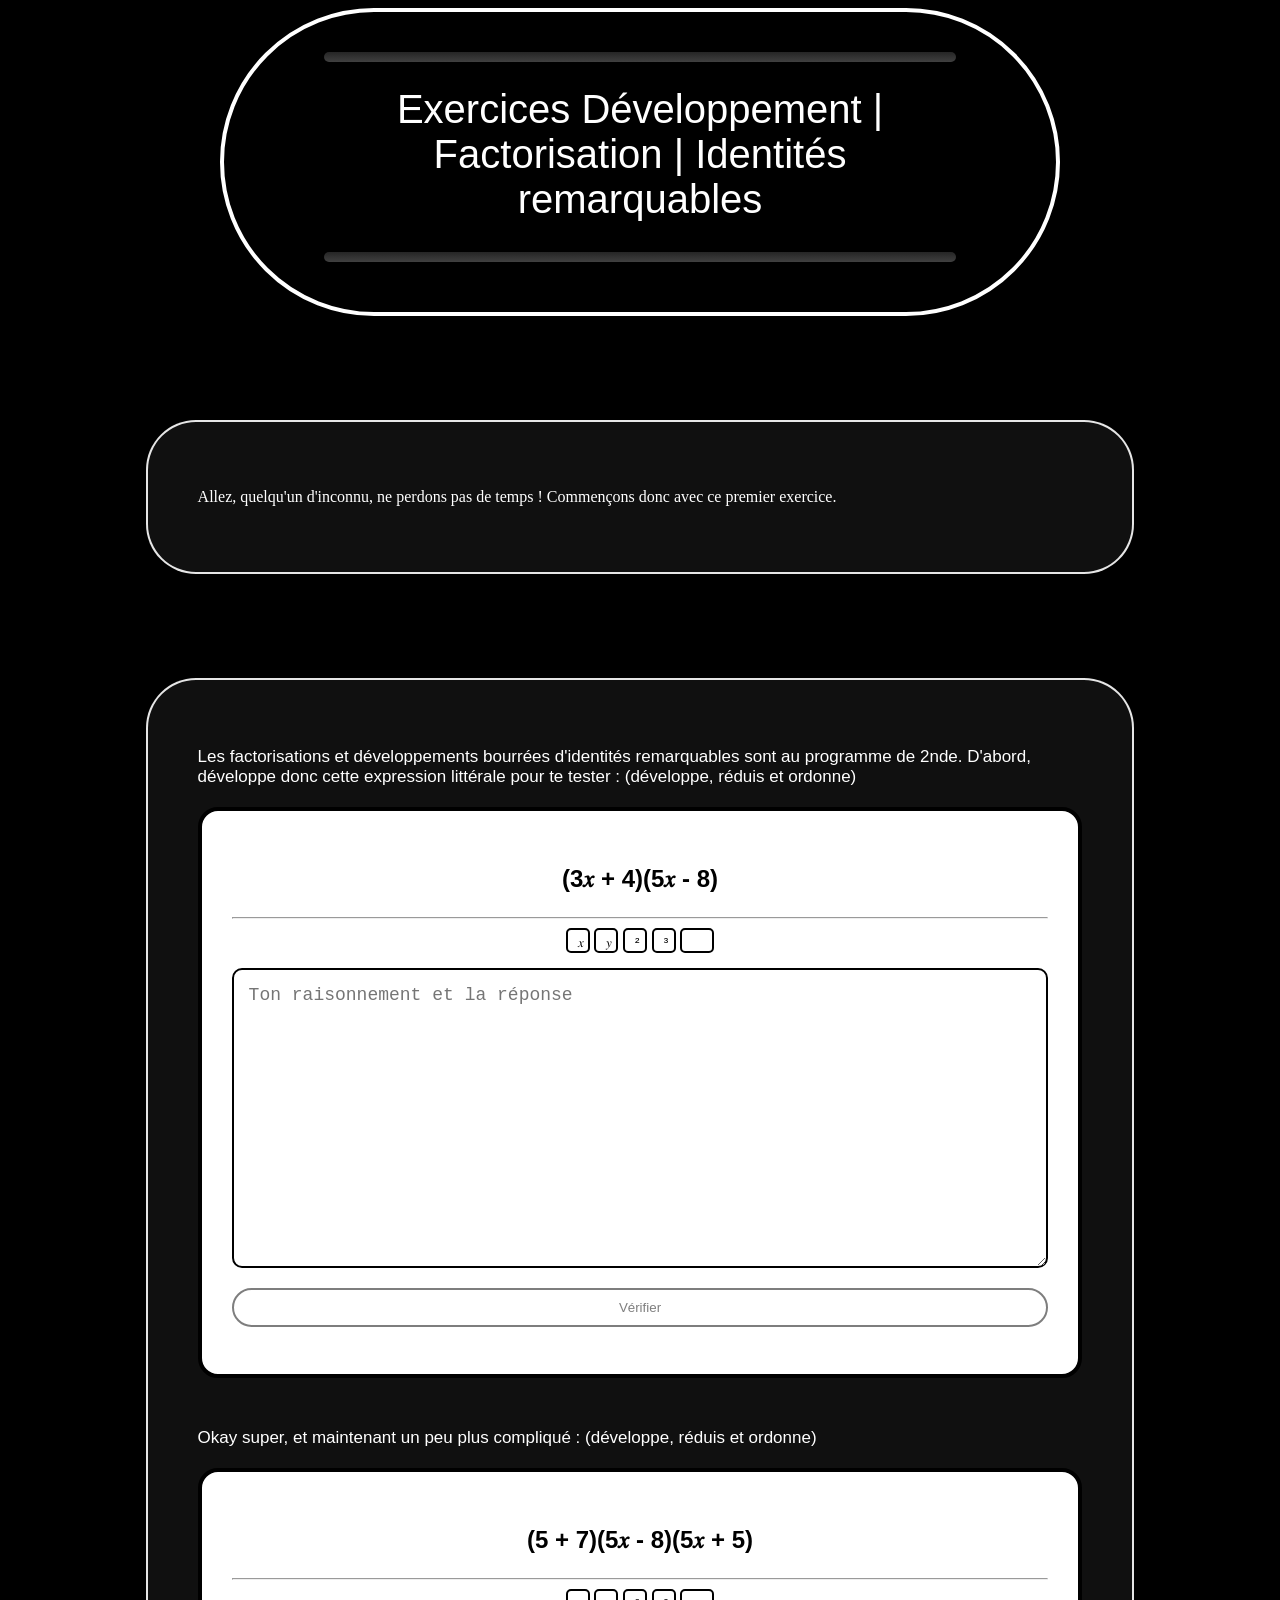
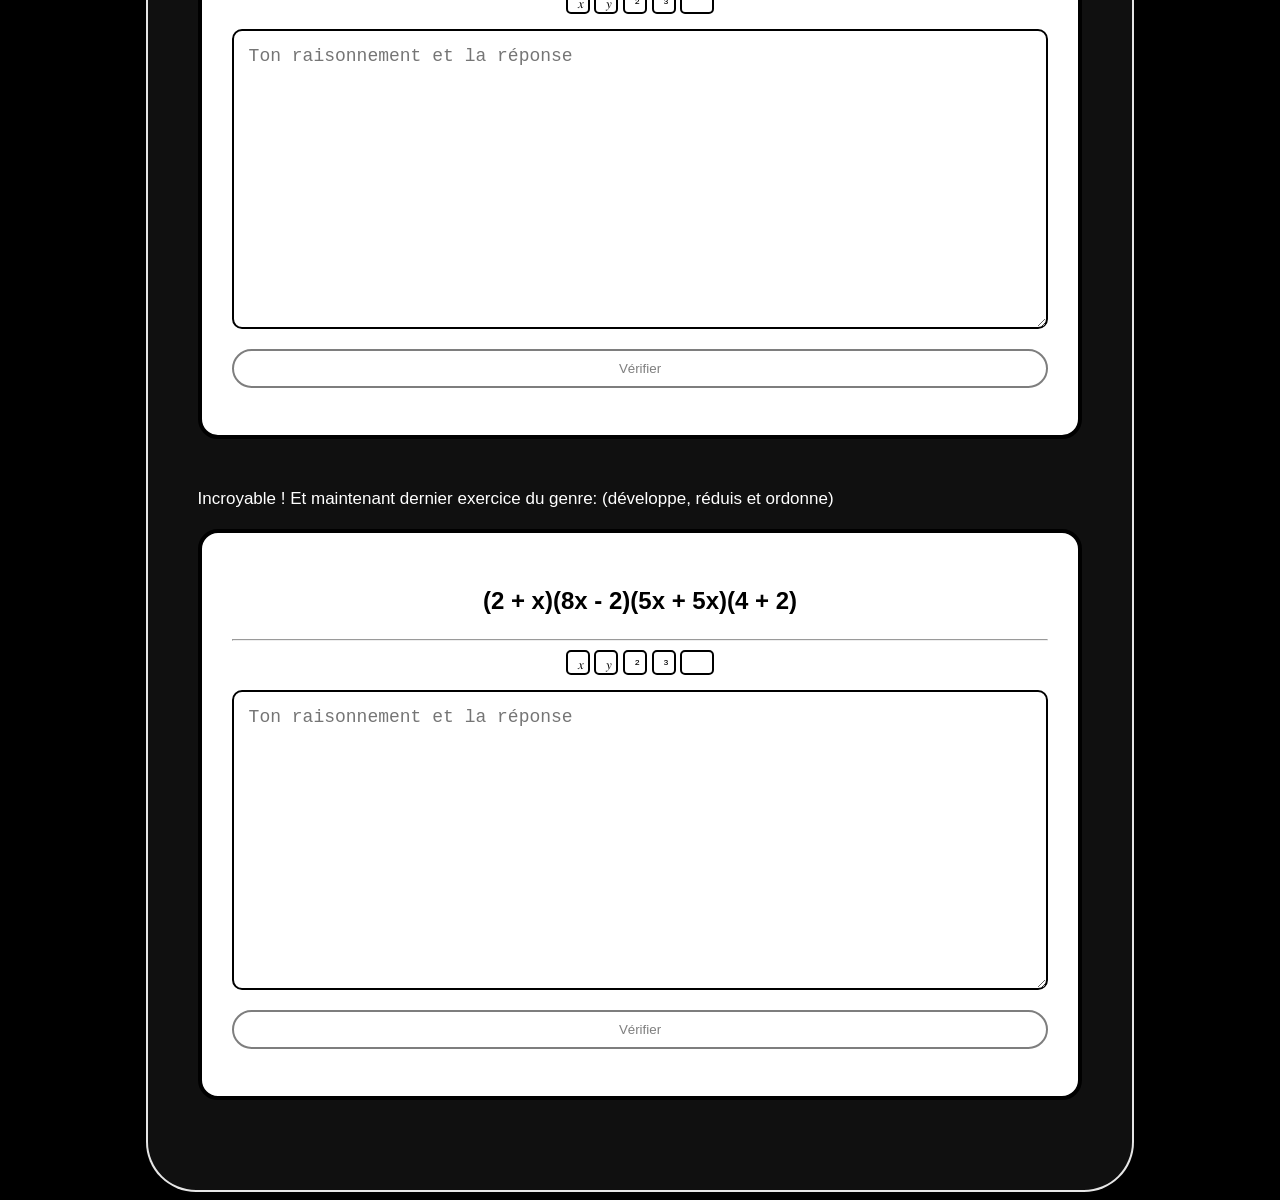
==== templates/exercice.html @ 2259994f "Initial Commit, floating placeholder" ====
<!DOCTYPE html>
<html lang="en">
<head>
    <meta charset="UTF-8">
    <meta name="viewport" content="width=device-width, initial-scale=1.0">
    <title>Exercices Développement | Factorisation | Identités remarquables</title>
    <link rel="stylesheet" href="../static/style_exercice.css">
</head>
<body>
    <div class="welcome">
        <div class="top-bar" id="top-bar_1"></div>
        <div class="title">Exercices Développement | Factorisation | Identités remarquables</div>
        <div class="top-bar" id="top-bar_2"></div>
    </div>
    <br><br><br>
    <div class="introduction-container">
        <p id="introduction-text"></p>
    </div>
    <br><br><br>
<div class="introduction-container">
    
        <div class="introduction-text">
            <p>Les factorisations et développements bourrées d'identités remarquables sont au programme de 2nde. D'abord, développe donc cette expression littérale pour te tester : (développe, réduis et ordonne)</p>
            
            <div class="exercice-box">
                <p class="dev-problem-text" style="font-size: 24px; font-weight: bold;">(3𝑥 + 4)(5𝑥 - 8)</p>
                <hr>
                
                <div class="unityBtns" data-target="response-1">
                    <button type="button" class="unityBtn">𝑥</button>
                    <button type="button" class="unityBtn">𝑦</button>
                    <button type="button" class="unityBtn">²</button>
                    <button type="button" class="unityBtn">³</button>
                    <input title="Entre le caractère exposant..." type="text" class="custom-input" maxlength="3">
                </div>
                
                <textarea id="response-1" placeholder="Ton raisonnement et la réponse"></textarea>
                <button class="checkBtn" data-target="1">Vérifier</button>
                
                <div id="fast-answer-container-1">
                    <p id="fast-answer-1"></p>
                    <div id="correction-container-1" class="correction-container hidden">
                        <p id="correction-dev-1"></p>
                    </div>
                </div>
            </div>
        </div>
        <div class="introduction-text" style="margin-top: 50px;">
            <p>Okay super, et maintenant un peu plus compliqué : (développe, réduis et ordonne)</p>
            
            <div class="exercice-box">
                <p class="dev-problem-text" style="font-size: 24px; font-weight: bold;">(5 + 7)(5𝑥 - 8)(5𝑥 + 5)</p>
                <hr>
                
                <div class="unityBtns" data-target="response-2">
                    <button type="button" class="unityBtn2">𝑥</button>
                    <button type="button" class="unityBtn2">𝑦</button>
                    <button type="button" class="unityBtn2" >²</button>
                    <button type="button" class="unityBtn2">³</button>
                    <input title="Entre le caractère exposant..." type="text" class="custom-input" maxlength="3">
                </div>
                
                <textarea id="response-2" placeholder="Ton raisonnement et la réponse"></textarea>
                <button class="checkBtn" data-target="2">Vérifier</button>
                
                <div id="fast-answer-container-2">
                    <p id="fast-answer-2"></p>
                    <div id="correction-container-2" class="correction-container hidden">
                        <p id="correction-dev-2"></p>
                    </div>
                </div>
            </div>
        </div>
        <div class="introduction-text" style="margin-top: 50px;">
            <p>Incroyable ! Et maintenant dernier exercice du genre: (développe, réduis et ordonne)</p>
            <div class="exercice-box">
                <p class="dev-problem-text" style="font-size: 24px; font-weight: bold;">(2 + x)(8x - 2)(5x + 5x)(4 + 2)</p>
                <hr>
                <div class="unityBtns" data-target="response-3">
                    <button type="button" class="unityBtn3">𝑥</button>
                    <button type="button" class="unityBtn3">𝑦</button>
                    <button type="button" class="unityBtn3" >²</button>
                    <button type="button" class="unityBtn3">³</button>
                    <input title="Entre le caractère exposant..." type="text" class="custom-input" maxlength="3">
                </div>
                
                <textarea id="response-3" placeholder="Ton raisonnement et la réponse"></textarea>
                <button class="checkBtn" data-target="3">Vérifier</button>
                
                <div id="fast-answer-container-3">
                    <p id="fast-answer-3"></p>
                    <div id="correction-container-3" class="correction-container hidden">
                        <p id="correction-dev-3"></p>
                    </div>
                </div>
            </div>
        </div>

    </div>
    <script src="../static/script_exercice.js"></script>
</body>
</html>
---- static/style_exercice.css ----
body {
    background-color: rgb(0, 0, 0);
    color: white; 
    

    scrollbar-width: thin;
    scrollbar-color: transparent;
}

::-webkit-scrollbar {
    width: 8px;
}

::-webkit-scrollbar-track {
    background: transparent;
}

::-webkit-scrollbar-thumb {
    background-color: #5a5a5a;
    border-radius: 4px;
}

::-webkit-scrollbar-thumb:hover {
    background: #dbdbdbac;
}

.welcome {
    text-align: center;
    padding-left: 100px;
    padding-right: 100px;
    padding-top: 70px;
    padding-bottom: 50px;

    width: 50%;
    margin-left: auto;
    margin-right: auto;
    background-color: rgba(0, 0, 0, 0.831);
    border-radius: 999px;
    color: white;
    border: 4px solid white;
}

.top-bar {
    background: linear-gradient(rgb(37, 37, 37), rgb(64, 64, 64));
    padding: 5px;
    border-radius: 50px;

}

#top-bar_1 {
    margin-top: -30px;
}

#top-bar_2 {
    margin-top: 30px;
}

.title {
    margin-top: 25px;
    font-size: 40px;
    font-family:Arial, Helvetica, sans-serif;
}

.introduction-container {
    margin-top: 50px;
    padding: 50px;
    background-color: #ffffff10;
    border-radius: 50px;
    width: 70%;
    margin-left: auto;
    margin-right: auto;
    border: 2px solid hsla(0, 0%, 100%, 0.893)

}

.introduction-text {
    margin-left: auto;
    font-size: 17px;
    color: white;
    font-family:Arial, Helvetica, sans-serif;
}


.exercice-box {
    background-color: rgb(255, 255, 255);
    padding: 30px;
    border: 4px solid rgb(0, 0, 0);
    border-radius: 20px;
    color: #000000; 
    margin-top: 20px;
    margin-bottom: 40px;
    text-align: center;
}

textarea {
    border-radius: 10px;
    border: 2px solid #000000;
    background-color: #ffffff;
    color: rgb(0, 0, 0);
    font-size: 18px;
    height: 300px;
    width: 100%;
    box-sizing: border-box;
    resize: vertical;
    padding: 15px;
    margin-top: 15px;
    margin-bottom: 15px;
}

.custom-input {
    width: 12px !important;
    height: 11px !important;
    border: 2px solid rgb(0, 0, 0);
    border-radius: 5px;
    background: transparent;
    color: rgb(0, 0, 0);
    text-align: center;
    vertical-align: middle;
    padding: 5px 9px;
    margin-top: -3px;
    font-size: 10px;
    white-space: nowrap; 
}

.unityBtn, .unityBtn2, .unityBtn3 {
    align-content: center;
    width: 20px;
    height: 25px;
    border: 2px solid #000000;
    border-radius: 5px;
    background-color: transparent;
    color: rgb(0, 0, 0);
    padding: 5px 10px;
    cursor: pointer;
}

#dev-problem-text {
    font-family:Arial, Helvetica, sans-serif;
    font-style:italic;
}


.checkBtn {
    border-style: solid;
    border-radius: 40px;
    border-color: rgb(0, 0, 0);
    color: rgb(0, 0, 0);
    background-color: #ffffff;
    transition: 0.2s;
    padding: 10px;
    width: 100%;
    cursor: pointer;
    user-select: none;
}


.checkBtn:disabled {
    cursor: not-allowed;
    opacity: 0.5;
}

.correction-container {
    display: block;
    border: 2px solid #000000;
    border-radius: 5px;
    padding: 25px;
    font-family: Arial, Helvetica, sans-serif;
    font-size: 20px;
    text-align: left;
}

.correction-container.hidden {
    display: none !important;
}



#UnityBtn-custom-input {
    width: 13px;
    height: 15px;
    color: white;
    border: 2px solid black;
    border-radius: 5px;
    max-width: 25px;
}
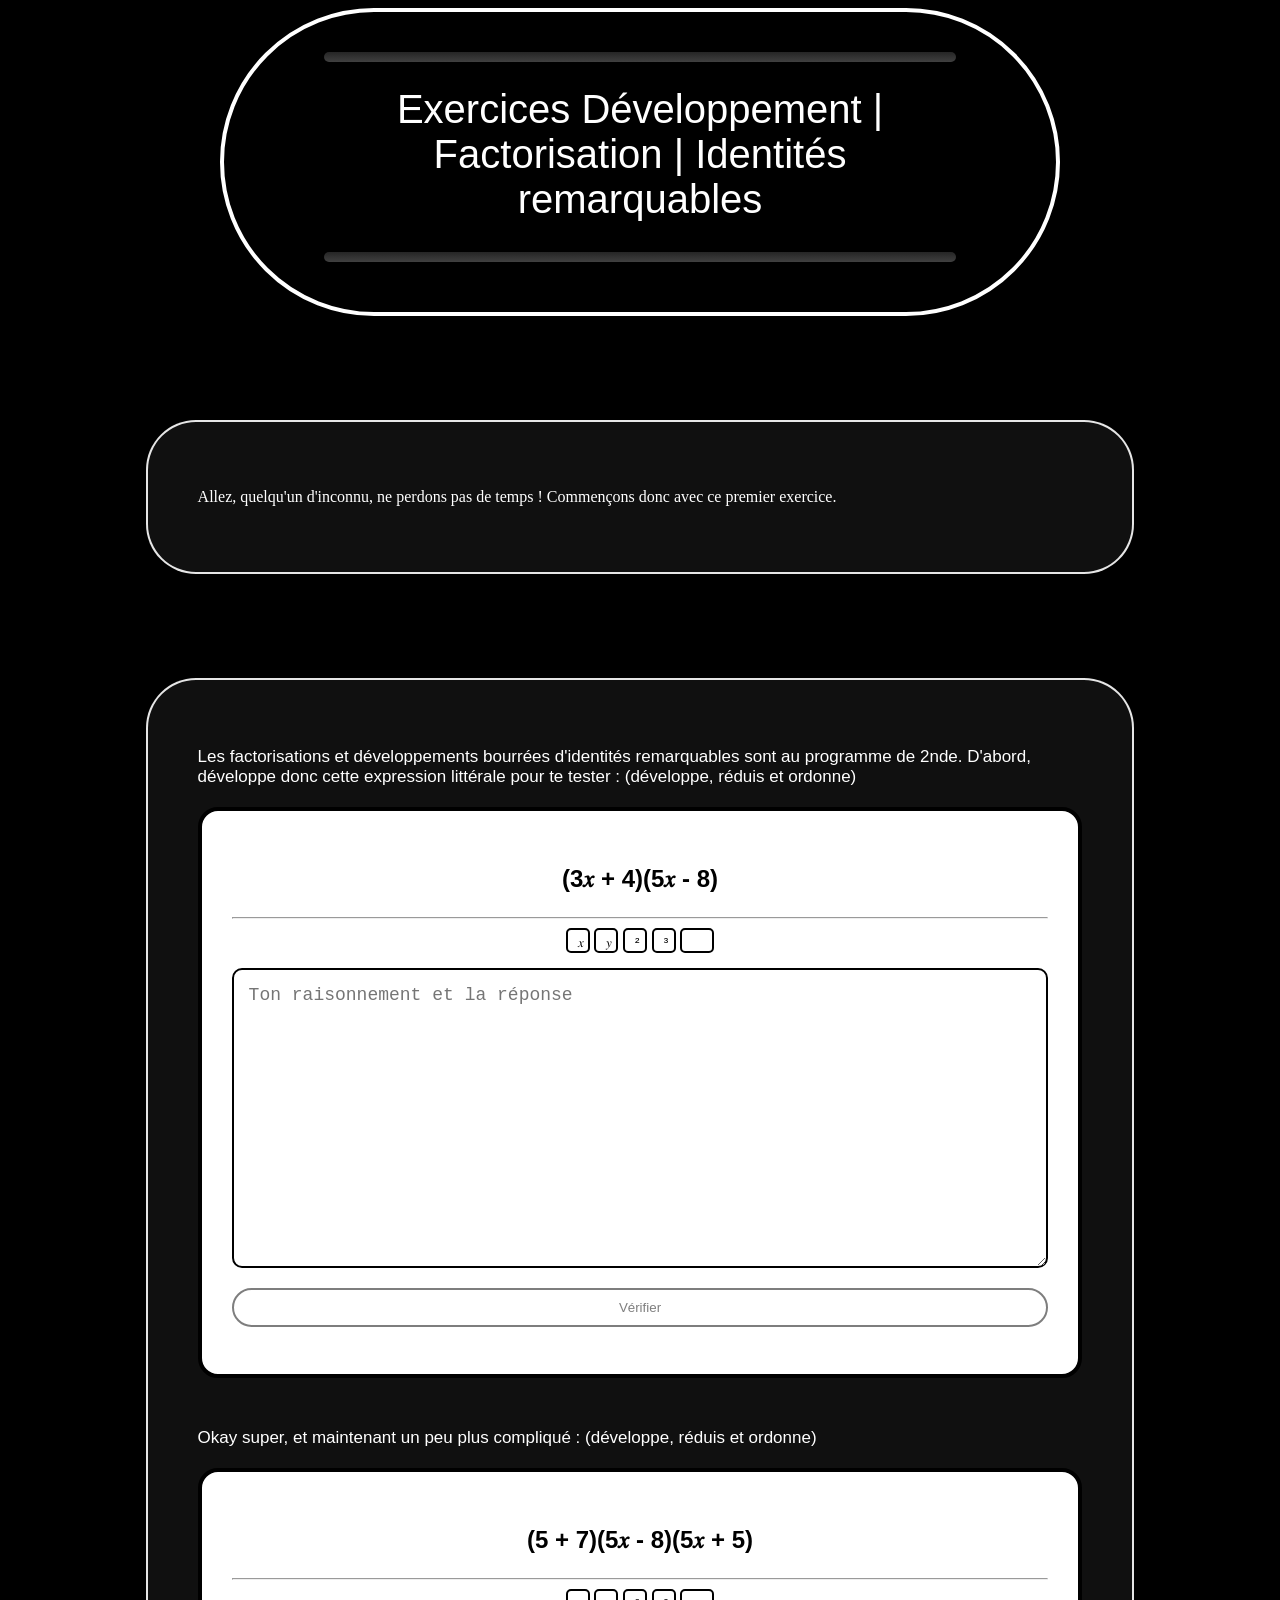
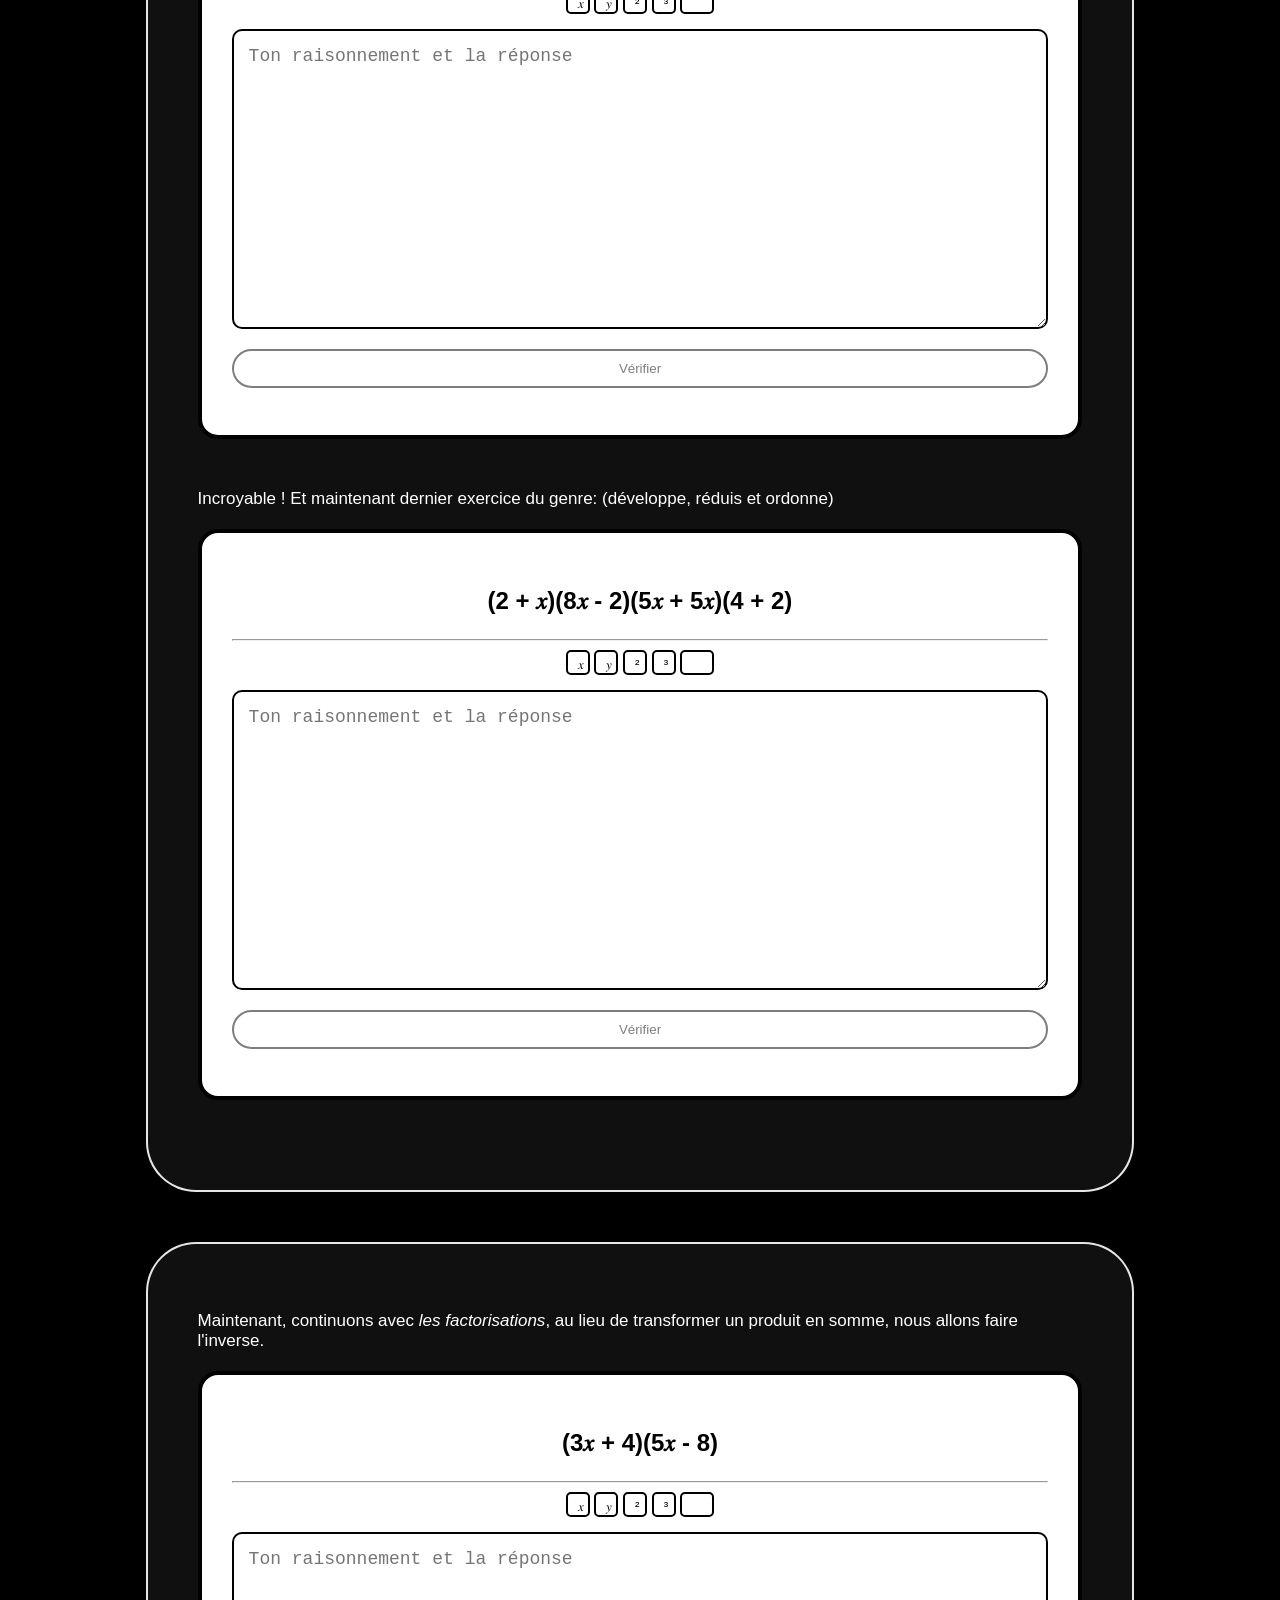
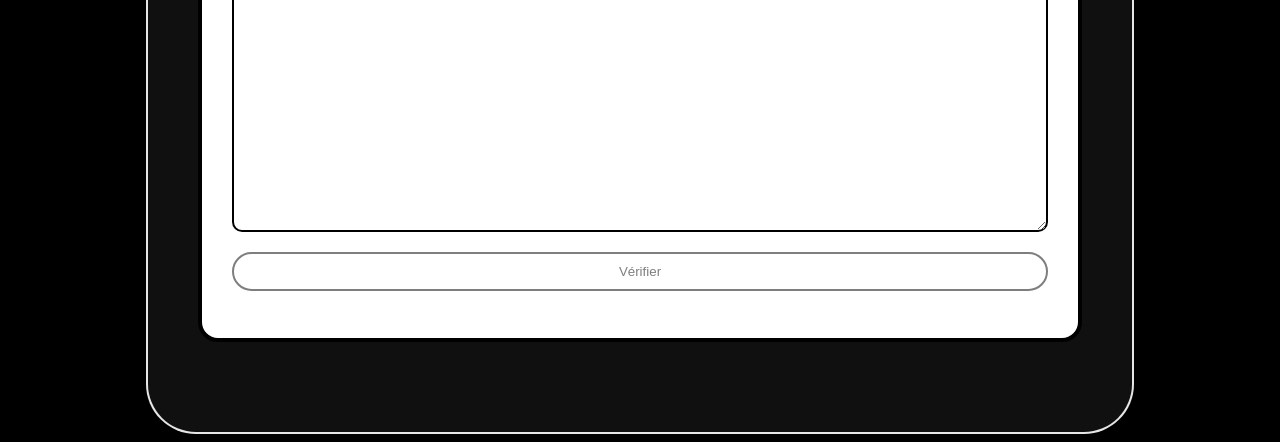
==== commit aecd2fa5: "Added more exercices" ====
--- a/templates/exercice.html
+++ b/templates/exercice.html
@@ -17,7 +17,7 @@
         <p id="introduction-text"></p>
     </div>
     <br><br><br>
-<div class="introduction-container">
+    <div class="introduction-container">
     
         <div class="introduction-text">
             <p>Les factorisations et développements bourrées d'identités remarquables sont au programme de 2nde. D'abord, développe donc cette expression littérale pour te tester : (développe, réduis et ordonne)</p>
@@ -74,7 +74,7 @@
         <div class="introduction-text" style="margin-top: 50px;">
             <p>Incroyable ! Et maintenant dernier exercice du genre: (développe, réduis et ordonne)</p>
             <div class="exercice-box">
-                <p class="dev-problem-text" style="font-size: 24px; font-weight: bold;">(2 + x)(8x - 2)(5x + 5x)(4 + 2)</p>
+                <p class="dev-problem-text" style="font-size: 24px; font-weight: bold;">(2 + 𝑥)(8𝑥 - 2)(5𝑥 + 5𝑥)(4 + 2)</p>
                 <hr>
                 <div class="unityBtns" data-target="response-3">
                     <button type="button" class="unityBtn3">𝑥</button>
@@ -95,8 +95,35 @@
                 </div>
             </div>
         </div>
-
     </div>
+    <div class="introduction-container">
+    
+        <div class="introduction-text">
+            <p>Maintenant, continuons avec <em>les factorisations</em>, au lieu de transformer un produit en somme, nous allons faire l'inverse.</p>
+            
+            <div class="exercice-box">
+                <p class="dev-problem-text" style="font-size: 24px; font-weight: bold;">(3𝑥 + 4)(5𝑥 - 8)</p>
+                <hr>
+                
+                <div class="unityBtns" data-target="response-4">
+                    <button type="button" class="unityBtn">𝑥</button>
+                    <button type="button" class="unityBtn">𝑦</button>
+                    <button type="button" class="unityBtn">²</button>
+                    <button type="button" class="unityBtn">³</button>
+                    <input title="Entre le caractère exposant..." type="text" class="custom-input" maxlength="3">
+                </div>
+                
+                <textarea id="response-4" placeholder="Ton raisonnement et la réponse"></textarea>
+                <button class="checkBtn" data-target="4">Vérifier</button>
+                
+                <div id="fast-answer-container-4">
+                    <p id="fast-answer-4"></p>
+                    <div id="correction-container-4" class="correction-container hidden">
+                        <p id="correction-dev-4"></p>
+                    </div>
+                </div>
+            </div>
+        </div>
     <script src="../static/script_exercice.js"></script>
 </body>
 </html>
--- a/static/style_exercice.css
+++ b/static/style_exercice.css
@@ -1,3 +1,11 @@
+/* © Maths Expert 2026 | All rights reserverd. */
+/* This online mathematics learning site was created by Pablo Koussa Diaz and Noé T.. */
+/* This repository may not be copied; any copying will result in legal action. */
+/* The website is actually intented for 8th to 9th Grade | Middle to hight school. */
+/* Our goal is to offer free online mathematics revision, as well as advanced lessons covering the high school curriculum. */
+/* The images used are not protected. */
+
+
 body {
     background-color: rgb(0, 0, 0);
     color: white; 
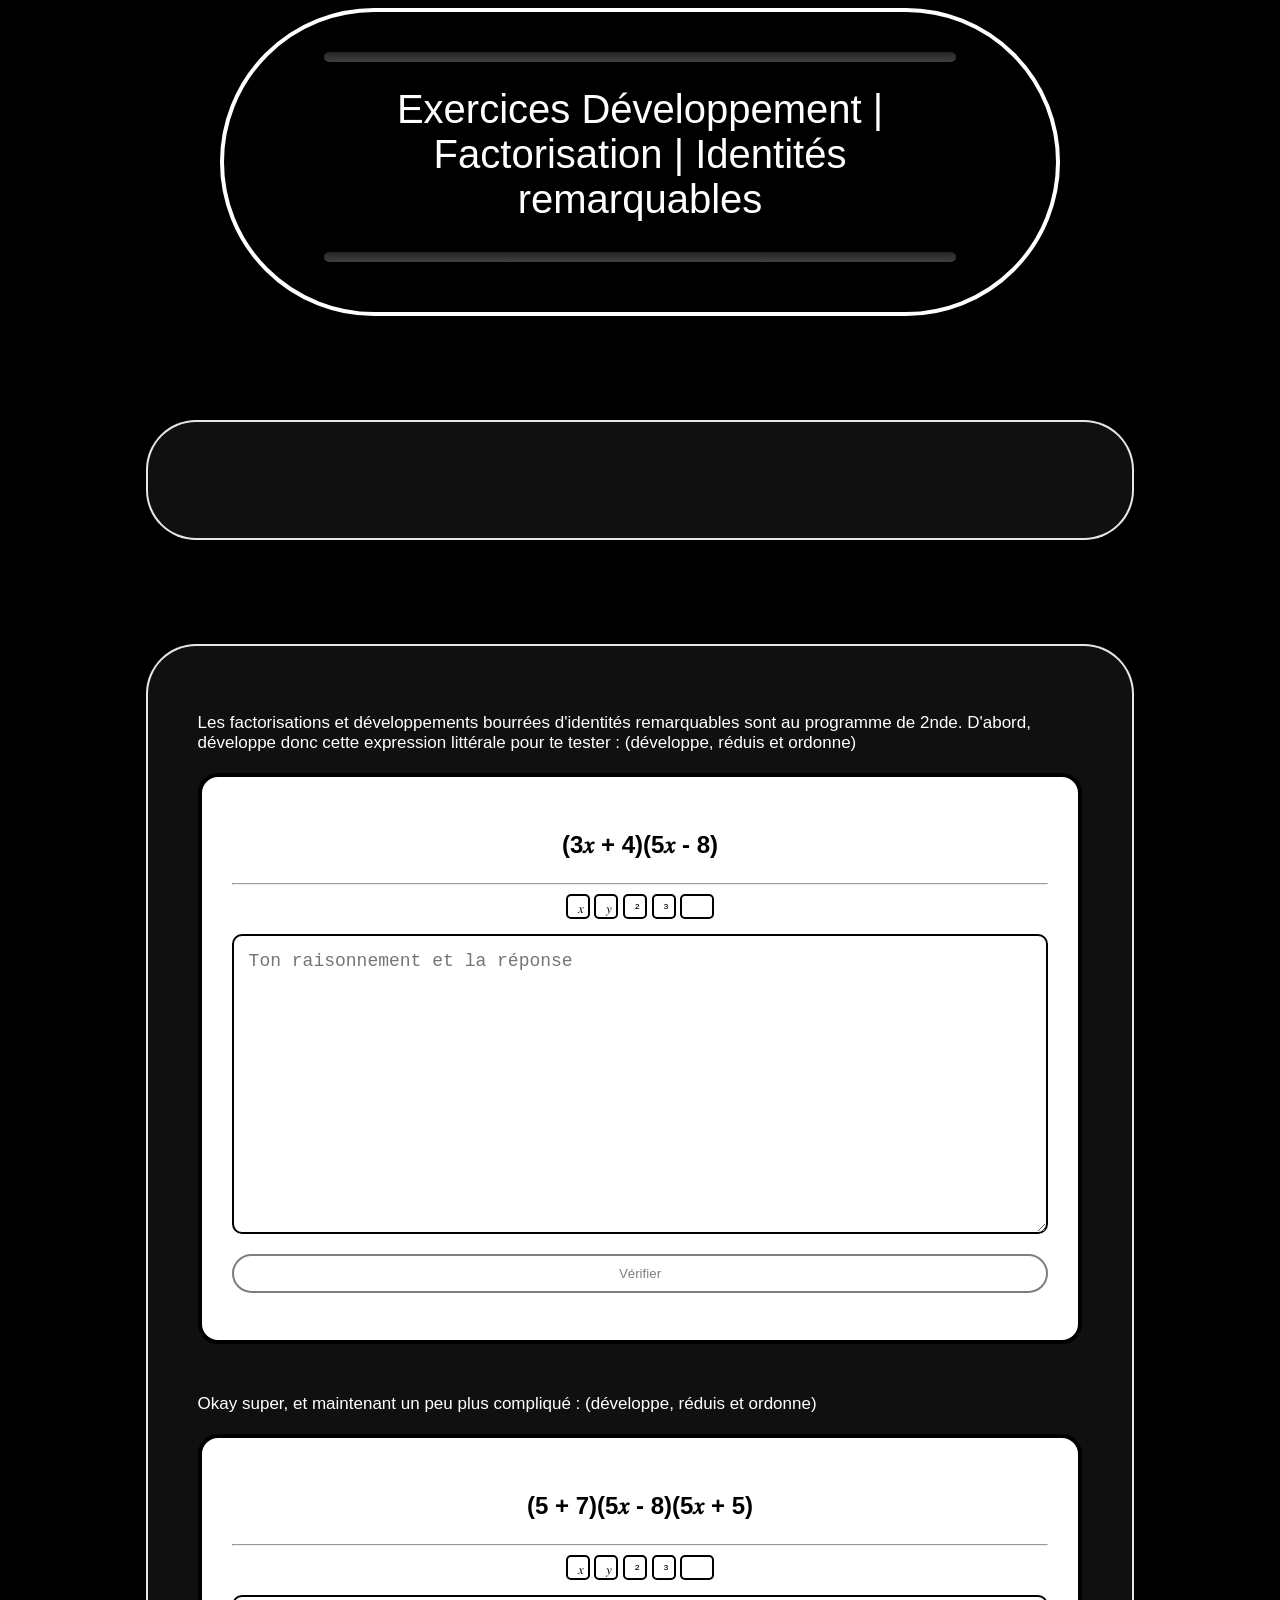
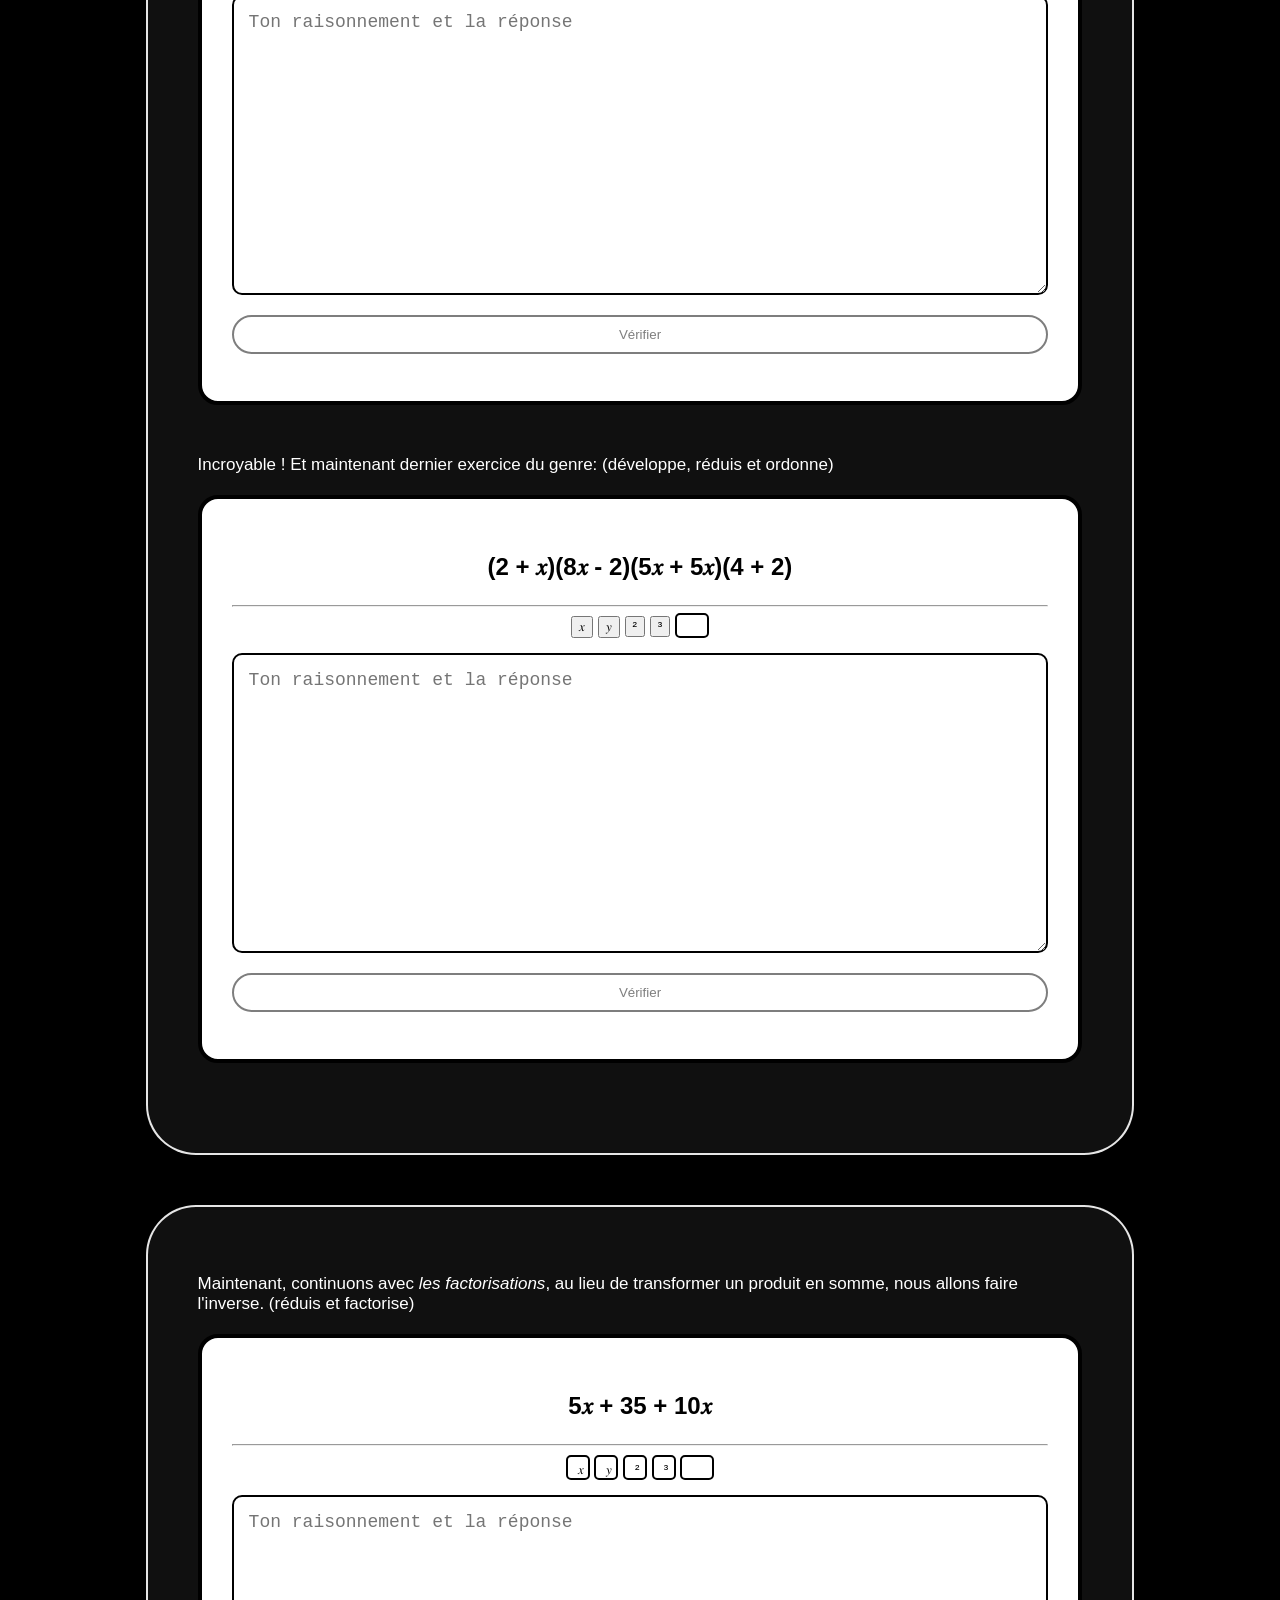
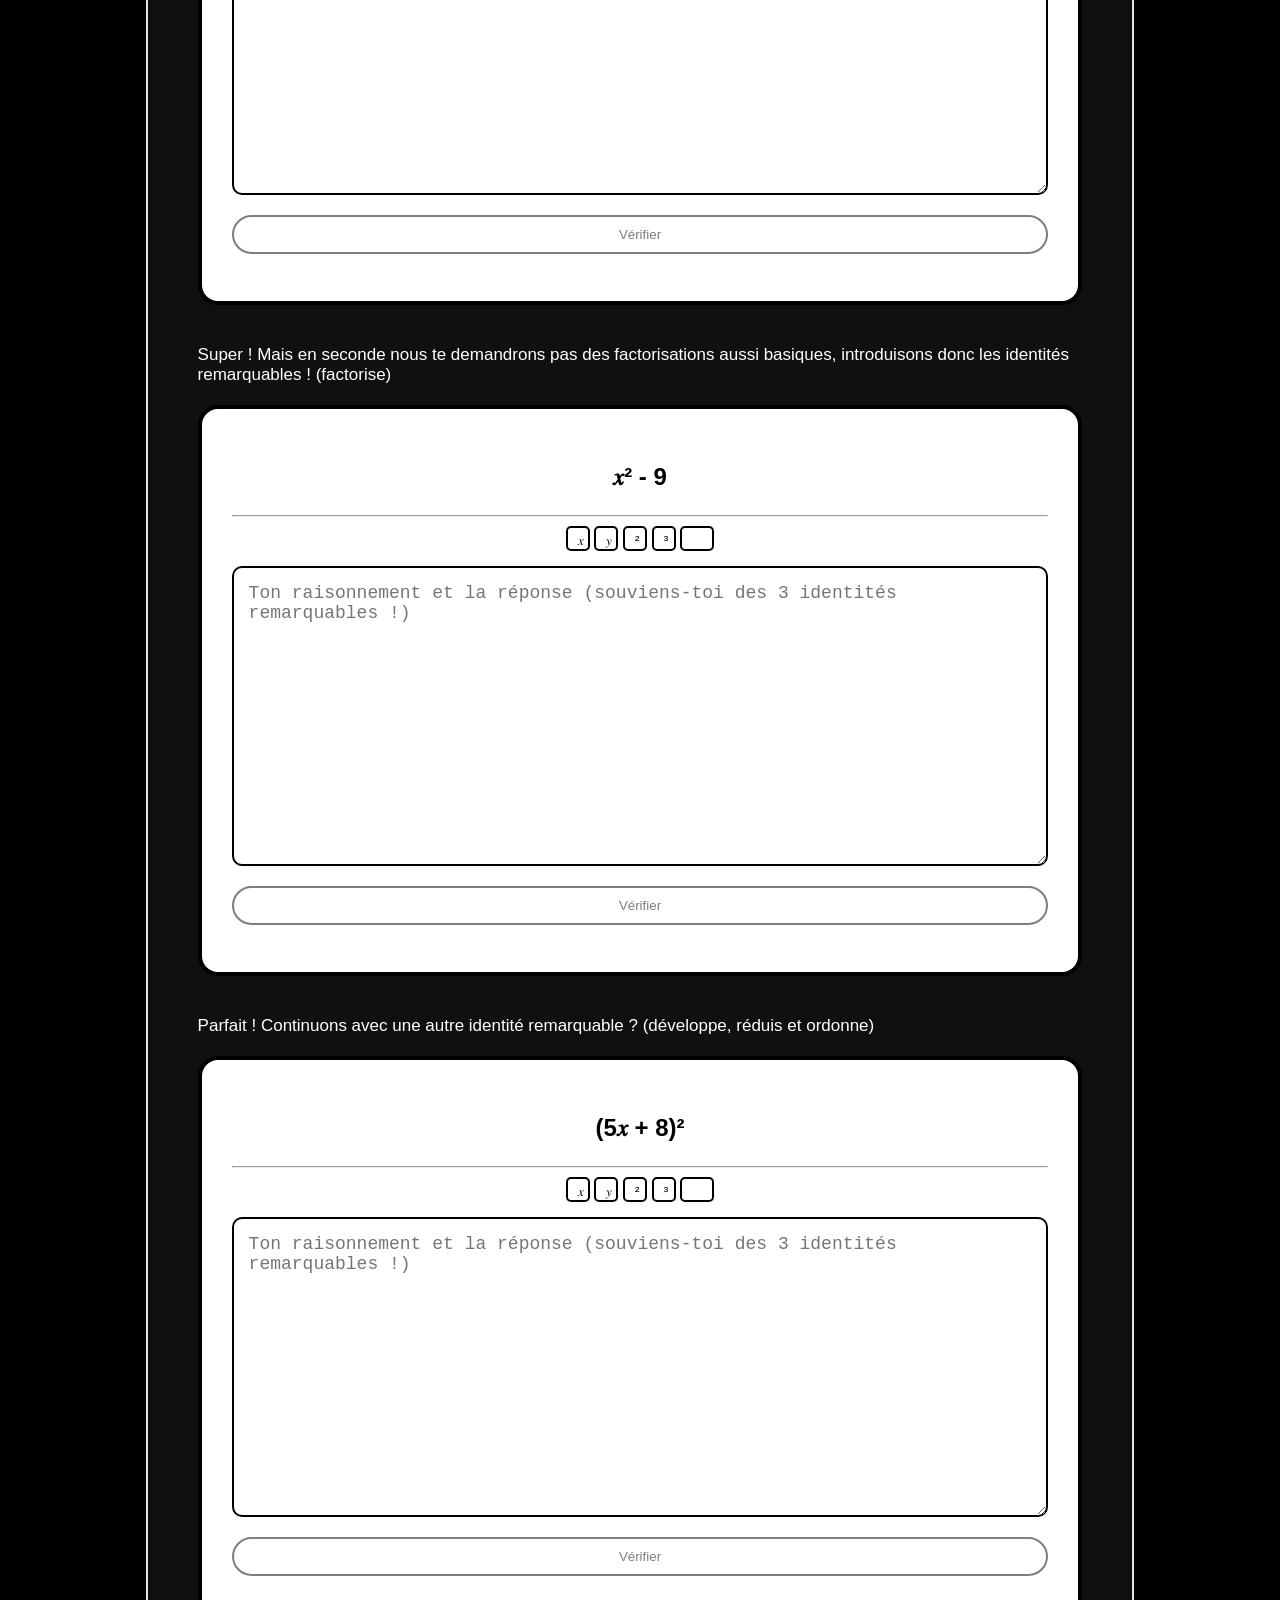
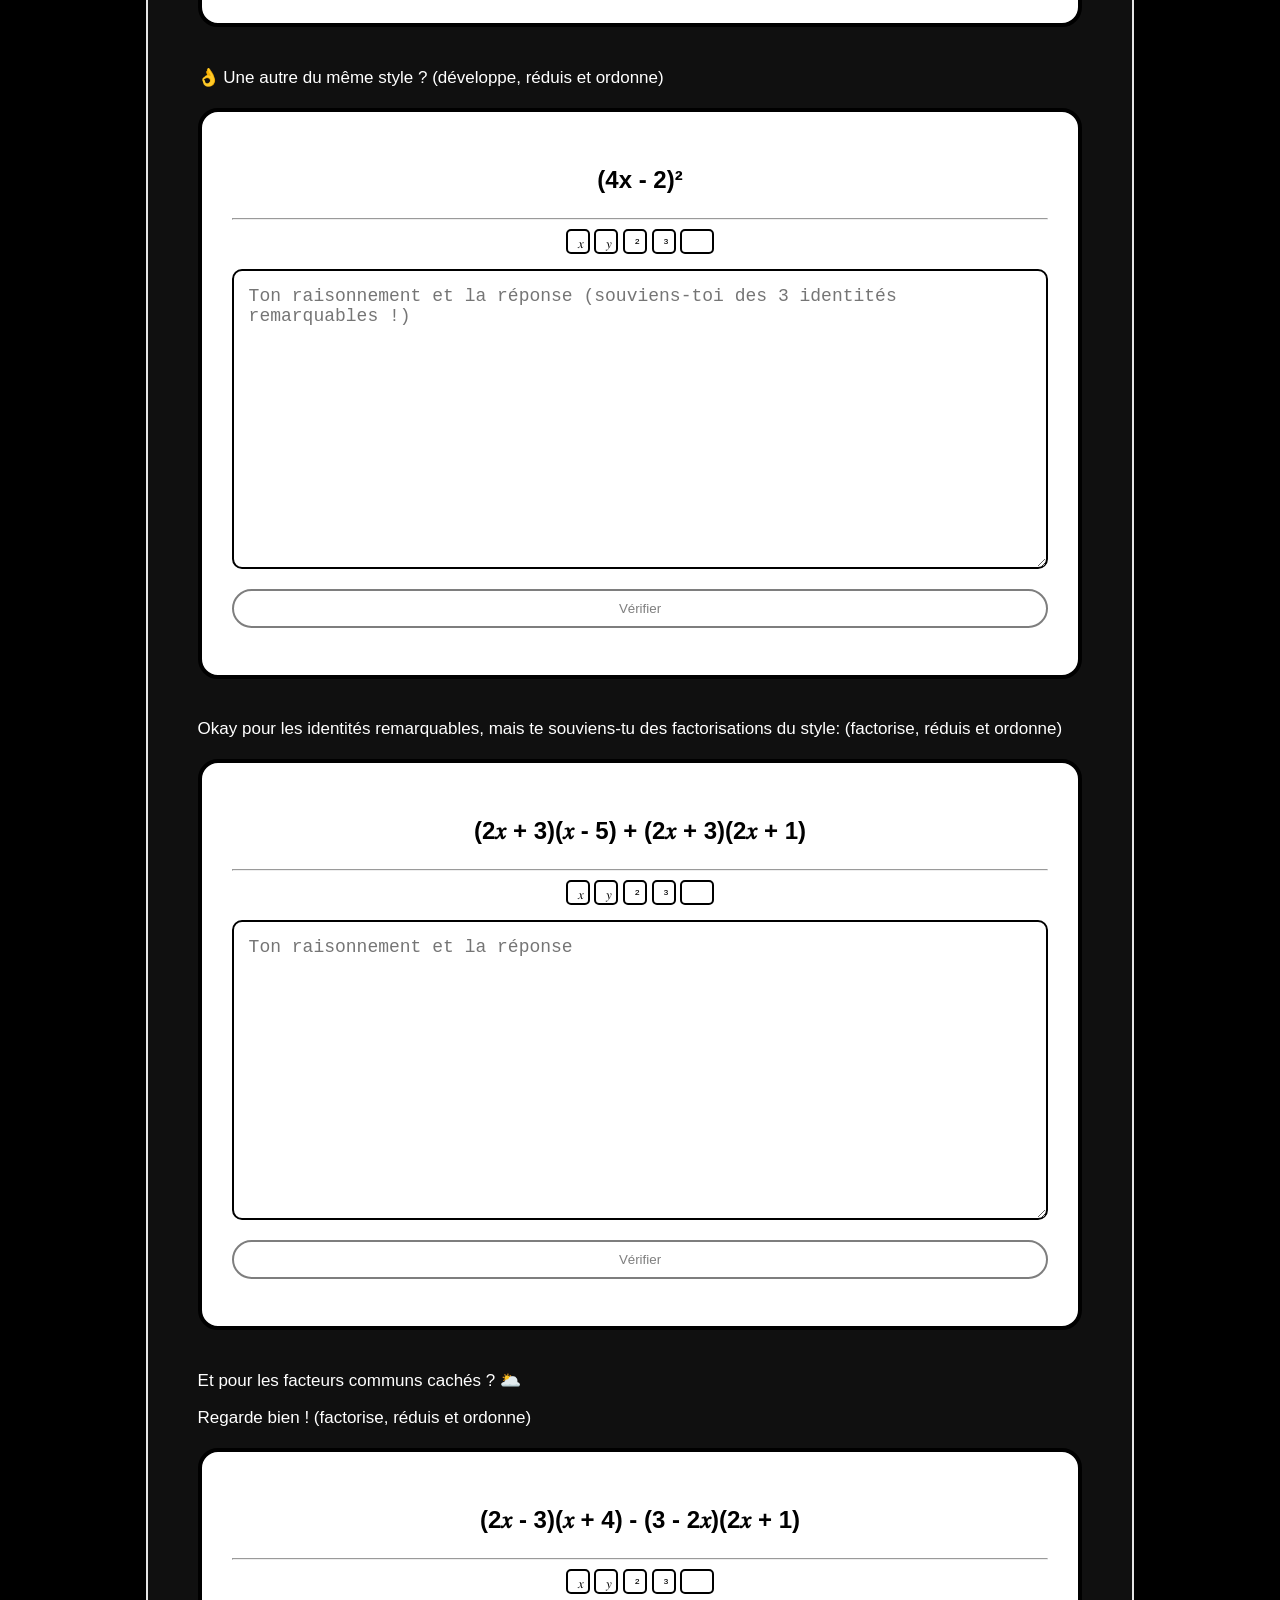
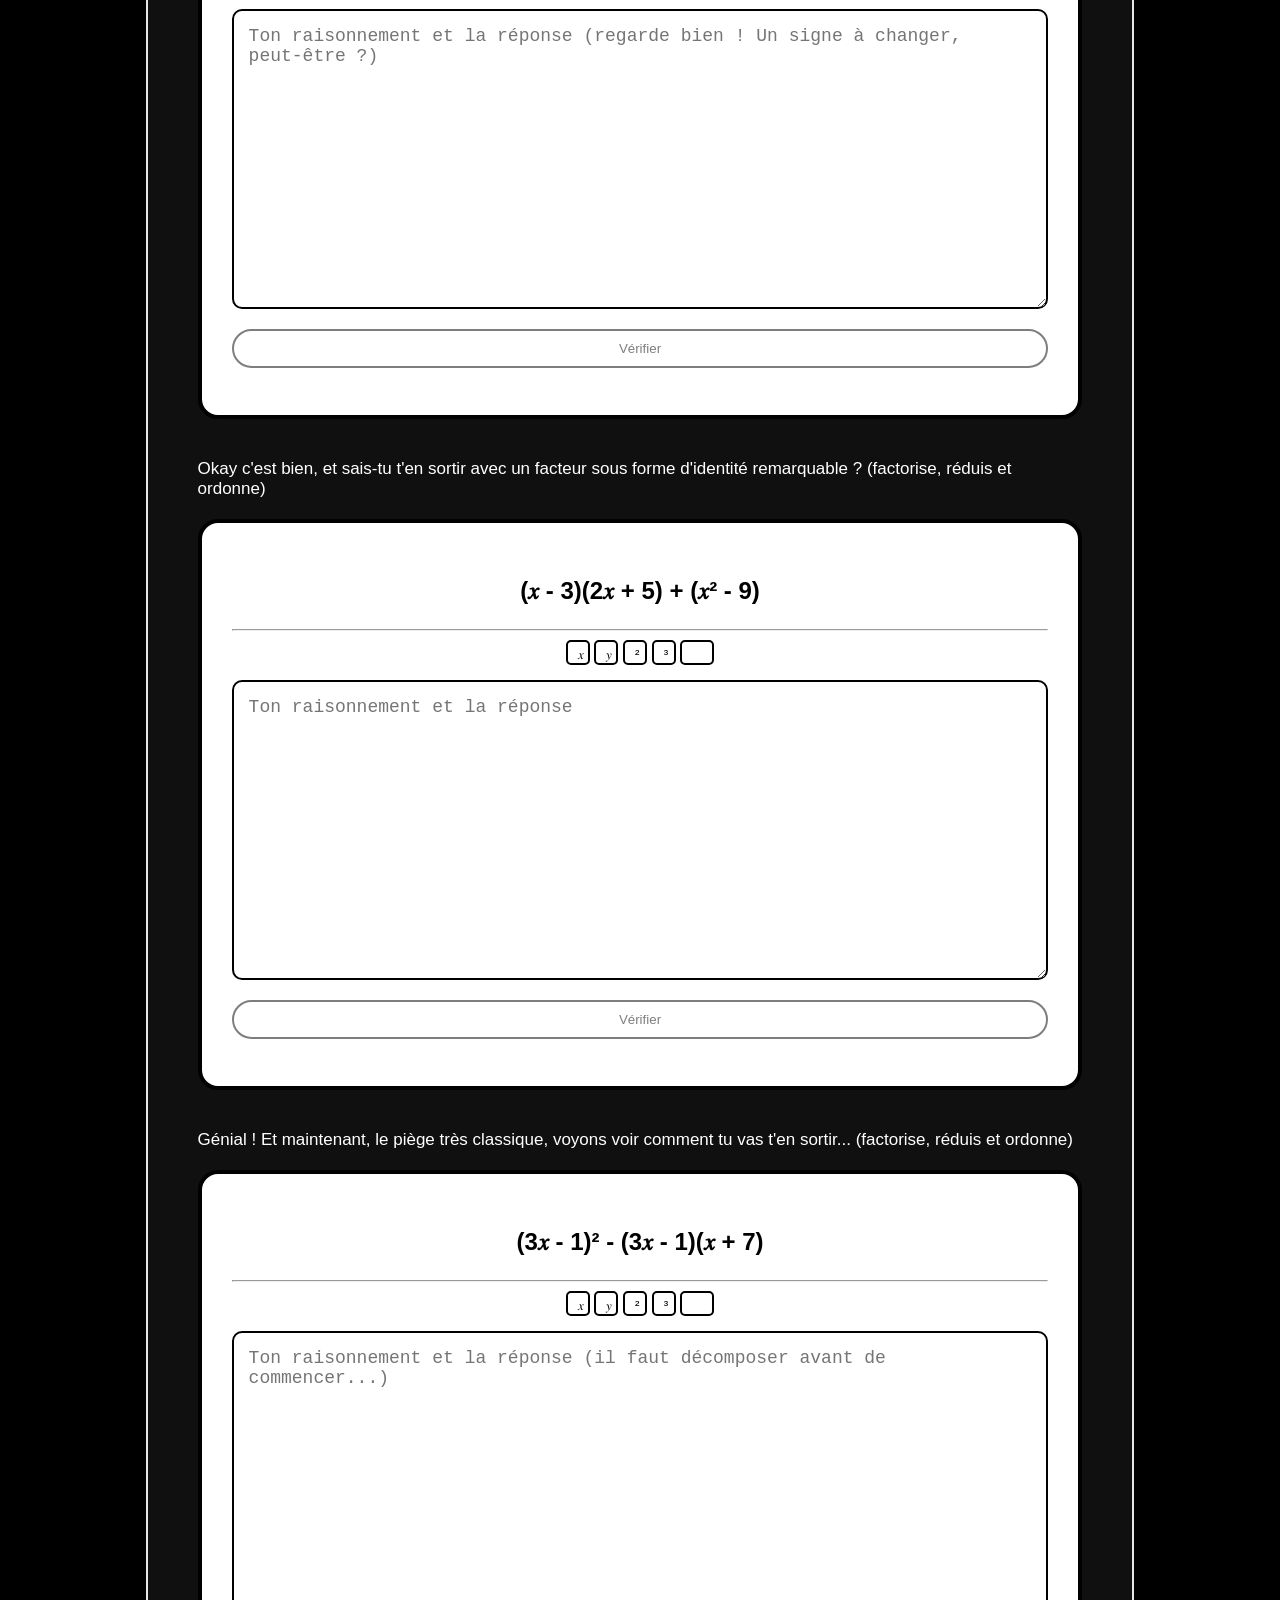
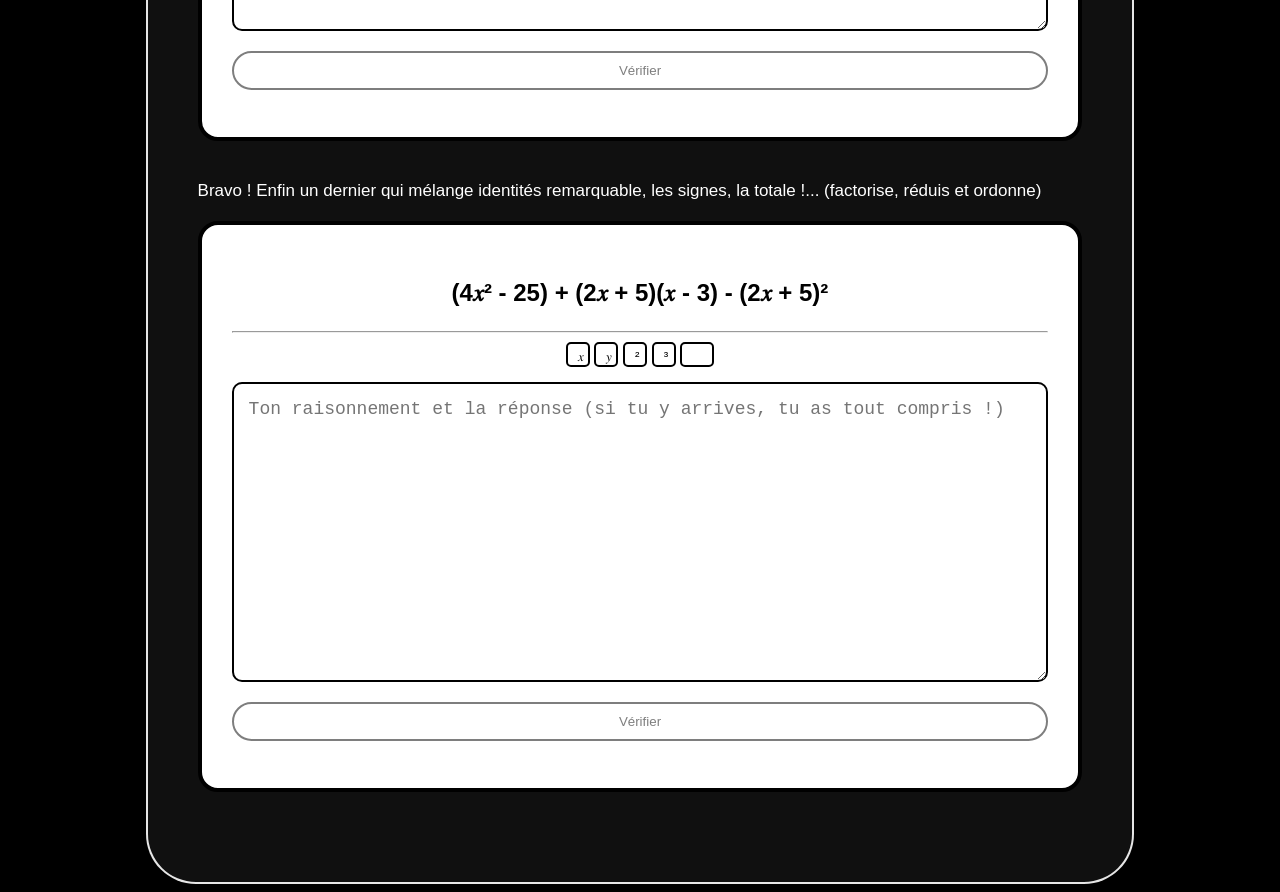
==== commit 4facfed1: "Added few exercices" ====
--- a/templates/exercice.html
+++ b/templates/exercice.html
@@ -99,17 +99,17 @@
     <div class="introduction-container">
     
         <div class="introduction-text">
-            <p>Maintenant, continuons avec <em>les factorisations</em>, au lieu de transformer un produit en somme, nous allons faire l'inverse.</p>
-            
-            <div class="exercice-box">
-                <p class="dev-problem-text" style="font-size: 24px; font-weight: bold;">(3𝑥 + 4)(5𝑥 - 8)</p>
+            <p>Maintenant, continuons avec <em>les factorisations</em>, au lieu de transformer un produit en somme, nous allons faire l'inverse. (réduis et factorise)</p>
+            
+            <div class="exercice-box">
+                <p class="dev-problem-text" style="font-size: 24px; font-weight: bold;">5𝑥 + 35 + 10𝑥</p>
                 <hr>
                 
                 <div class="unityBtns" data-target="response-4">
-                    <button type="button" class="unityBtn">𝑥</button>
-                    <button type="button" class="unityBtn">𝑦</button>
-                    <button type="button" class="unityBtn">²</button>
-                    <button type="button" class="unityBtn">³</button>
+                    <button type="button" class="unityBtn4">𝑥</button>
+                    <button type="button" class="unityBtn4">𝑦</button>
+                    <button type="button" class="unityBtn4">²</button>
+                    <button type="button" class="unityBtn4">³</button>
                     <input title="Entre le caractère exposant..." type="text" class="custom-input" maxlength="3">
                 </div>
                 
@@ -124,6 +124,223 @@
                 </div>
             </div>
         </div>
+    
+        <div class="introduction-text">
+            <p>Super ! Mais en seconde nous te demandrons pas des factorisations aussi basiques, introduisons donc les identités remarquables ! (factorise)</p>
+            
+            <div class="exercice-box">
+                <p class="dev-problem-text" style="font-size: 24px; font-weight: bold;">𝑥² - 9</p>
+                <hr>
+                
+                <div class="unityBtns" data-target="response-5">
+                    <button type="button" class="unityBtn5">𝑥</button>
+                    <button type="button" class="unityBtn5">𝑦</button>
+                    <button type="button" class="unityBtn5">²</button>
+                    <button type="button" class="unityBtn5">³</button>
+                    <input title="Entre le caractère exposant..." type="text" class="custom-input" maxlength="3">
+                </div>
+                
+                <textarea id="response-5" placeholder="Ton raisonnement et la réponse (souviens-toi des 3 identités remarquables !)"></textarea>
+                <button class="checkBtn" data-target="5">Vérifier</button>
+                
+                <div id="fast-answer-container-5">
+                    <p id="fast-answer-5"></p>
+                    <div id="correction-container-5" class="correction-container hidden">
+                        <p id="correction-dev-5"></p>
+                    </div>
+                </div>
+            </div>
+        </div>
+
+        <div class="introduction-text">
+            <p>Parfait ! Continuons avec une autre identité remarquable ? (développe, réduis et ordonne)</p>
+            
+            <div class="exercice-box">
+                <p class="dev-problem-text" style="font-size: 24px; font-weight: bold;">(5𝑥  + 8)²</p>
+                <hr>
+                
+                <div class="unityBtns" data-target="response-6">
+                    <button type="button" class="unityBtn6">𝑥</button>
+                    <button type="button" class="unityBtn6">𝑦</button>
+                    <button type="button" class="unityBtn6">²</button>
+                    <button type="button" class="unityBtn6">³</button>
+                    <input title="Entre le caractère exposant..." type="text" class="custom-input" maxlength="3">
+                </div>
+                
+                <textarea id="response-6" placeholder="Ton raisonnement et la réponse (souviens-toi des 3 identités remarquables !)"></textarea>
+                <button class="checkBtn" data-target="6">Vérifier</button>
+                
+                <div id="fast-answer-container-6">
+                    <p id="fast-answer-6"></p>
+                    <div id="correction-container-6" class="correction-container hidden">
+                        <p id="correction-dev-6"></p>
+                    </div>
+                </div>
+            </div>
+        </div>
+        <div class="introduction-text">
+            <p>👌 Une autre du même style ? (développe, réduis et ordonne)</p>
+            
+            <div class="exercice-box">
+                <p class="dev-problem-text" style="font-size: 24px; font-weight: bold;">(4x - 2)²</p>
+                <hr>
+                
+                <div class="unityBtns" data-target="response-7">
+                    <button type="button" class="unityBtn7">𝑥</button>
+                    <button type="button" class="unityBtn7">𝑦</button>
+                    <button type="button" class="unityBtn7">²</button>
+                    <button type="button" class="unityBtn7">³</button>
+                    <input title="Entre le caractère exposant..." type="text" class="custom-input" maxlength="3">
+                </div>
+                
+                <textarea id="response-7" placeholder="Ton raisonnement et la réponse (souviens-toi des 3 identités remarquables !)"></textarea>
+                <button class="checkBtn" data-target="7">Vérifier</button>
+                
+                <div id="fast-answer-container-7">
+                    <p id="fast-answer-7"></p>
+                    <div id="correction-container-7" class="correction-container hidden">
+                        <p id="correction-dev-7"></p>
+                    </div>
+                </div>
+            </div>
+        </div>
+
+        <div class="introduction-text">
+            <p>Okay pour les identités remarquables, mais te souviens-tu des factorisations du style: (factorise, réduis et ordonne)</p>
+            
+            <div class="exercice-box">
+                <p class="dev-problem-text" style="font-size: 24px; font-weight: bold;">(2𝑥 + 3)(𝑥 - 5) + (2𝑥 + 3)(2𝑥 + 1)</p>
+                <hr>
+                
+                <div class="unityBtns" data-target="response-8">
+                    <button type="button" class="unityBtn8">𝑥</button>
+                    <button type="button" class="unityBtn8">𝑦</button>
+                    <button type="button" class="unityBtn8">²</button>
+                    <button type="button" class="unityBtn8">³</button>
+                    <input title="Entre le caractère exposant..." type="text" class="custom-input" maxlength="3">
+                </div>
+                
+                <textarea id="response-8" placeholder="Ton raisonnement et la réponse"></textarea>
+                <button class="checkBtn" data-target="8">Vérifier</button>
+                
+                <div id="fast-answer-container-8">
+                    <p id="fast-answer-8"></p>
+                    <div id="correction-container-8" class="correction-container hidden">
+                        <p id="correction-dev-8"></p>
+                    </div>
+                </div>
+            </div>
+        </div>
+
+        <div class="introduction-text">
+            <p>Et pour les facteurs communs cachés ? 🌥️</p>
+            <p>Regarde bien ! (factorise, réduis et ordonne)</p>
+            
+            <div class="exercice-box">
+                <p class="dev-problem-text" style="font-size: 24px; font-weight: bold;">(2𝑥 - 3)(𝑥 + 4) - (3 - 2𝑥)(2𝑥 + 1)</p>
+                <hr>
+                
+                <div class="unityBtns" data-target="response-9">
+                    <button type="button" class="unityBtn9">𝑥</button>
+                    <button type="button" class="unityBtn9">𝑦</button>
+                    <button type="button" class="unityBtn9">²</button>
+                    <button type="button" class="unityBtn9">³</button>
+                    <input title="Entre le caractère exposant..." type="text" class="custom-input" maxlength="3">
+                </div>
+                
+                <textarea id="response-9" placeholder="Ton raisonnement et la réponse (regarde bien ! Un signe à changer, peut-être ?)"></textarea>
+                <button class="checkBtn" data-target="9">Vérifier</button>
+                
+                <div id="fast-answer-container-9">
+                    <p id="fast-answer-9"></p>
+                    <div id="correction-container-9" class="correction-container hidden">
+                        <p id="correction-dev-9"></p>
+                    </div>
+                </div>
+            </div>
+        </div>
+
+        <div class="introduction-text">
+            <p>Okay c'est bien, et sais-tu t'en sortir avec un facteur sous forme d'identité remarquable ? (factorise, réduis et ordonne)</p>
+            
+            <div class="exercice-box">
+                <p class="dev-problem-text" style="font-size: 24px; font-weight: bold;">(𝑥 - 3)(2𝑥 + 5) + (𝑥² - 9)</p>
+                <hr>
+                
+                <div class="unityBtns" data-target="response-10">
+                    <button type="button" class="unityBtn10">𝑥</button>
+                    <button type="button" class="unityBtn10">𝑦</button>
+                    <button type="button" class="unityBtn10">²</button>
+                    <button type="button" class="unityBtn10">³</button>
+                    <input title="Entre le caractère exposant..." type="text" class="custom-input" maxlength="3">
+                </div>
+                
+                <textarea id="response-10" placeholder="Ton raisonnement et la réponse"></textarea>
+                <button class="checkBtn" data-target="10">Vérifier</button>
+                
+                <div id="fast-answer-container-10">
+                    <p id="fast-answer-10"></p>
+                    <div id="correction-container-10" class="correction-container hidden">
+                        <p id="correction-dev-10"></p>
+                    </div>
+                </div>
+            </div>
+        </div>
+
+        <div class="introduction-text">
+            <p>Génial ! Et maintenant, le piège très classique, voyons voir comment tu vas t'en sortir... (factorise, réduis et ordonne)</p>
+            
+            <div class="exercice-box">
+                <p class="dev-problem-text" style="font-size: 24px; font-weight: bold;">(3𝑥 - 1)² - (3𝑥 - 1)(𝑥 + 7)</p>
+                <hr>
+                
+                <div class="unityBtns" data-target="response-11">
+                    <button type="button" class="unityBtn11">𝑥</button>
+                    <button type="button" class="unityBtn11">𝑦</button>
+                    <button type="button" class="unityBtn11">²</button>
+                    <button type="button" class="unityBtn11">³</button>
+                    <input title="Entre le caractère exposant..." type="text" class="custom-input" maxlength="3">
+                </div>
+                
+                <textarea id="response-11" placeholder="Ton raisonnement et la réponse (il faut décomposer avant de commencer...)"></textarea>
+                <button class="checkBtn" data-target="11">Vérifier</button>
+                
+                <div id="fast-answer-container-11">
+                    <p id="fast-answer-11"></p>
+                    <div id="correction-container-11" class="correction-container hidden">
+                        <p id="correction-dev-11"></p>
+                    </div>
+                </div>
+            </div>
+        </div>
+
+        <div class="introduction-text">
+            <p>Bravo ! Enfin un dernier qui mélange identités remarquable, les signes, la totale !... (factorise, réduis et ordonne)</p>
+            
+            <div class="exercice-box">
+                <p class="dev-problem-text" style="font-size: 24px; font-weight: bold;">(4𝑥² - 25) + (2𝑥 + 5)(𝑥 - 3) - (2𝑥 + 5)²</p>
+                <hr>
+                
+                <div class="unityBtns" data-target="response-12">
+                    <button type="button" class="unityBtn12">𝑥</button>
+                    <button type="button" class="unityBtn12">𝑦</button>
+                    <button type="button" class="unityBtn12">²</button>
+                    <button type="button" class="unityBtn12">³</button>
+                    <input title="Entre le caractère exposant..." type="text" class="custom-input" maxlength="3">
+                </div>
+                
+                <textarea id="response-12" placeholder="Ton raisonnement et la réponse (si tu y arrives, tu as tout compris !)"></textarea>
+                <button class="checkBtn" data-target="12">Vérifier</button>
+                
+                <div id="fast-answer-container-12">
+                    <p id="fast-answer-12"></p>
+                    <div id="correction-container-12" class="correction-container hidden">
+                        <p id="correction-dev-12"></p>
+                    </div>
+                </div>
+            </div>
+        </div>
+    </div>
     <script src="../static/script_exercice.js"></script>
 </body>
 </html>
--- a/static/style_exercice.css
+++ b/static/style_exercice.css
@@ -130,7 +130,7 @@
     white-space: nowrap; 
 }
 
-.unityBtn, .unityBtn2, .unityBtn3 {
+.unityBtn, .unityBtn2, .unityBtn4, .unityBtn5, .unityBtn6, .unityBtn7, .unityBtn8, .unityBtn9, .unityBtn10, .unityBtn11, .unityBtn12 {
     align-content: center;
     width: 20px;
     height: 25px;
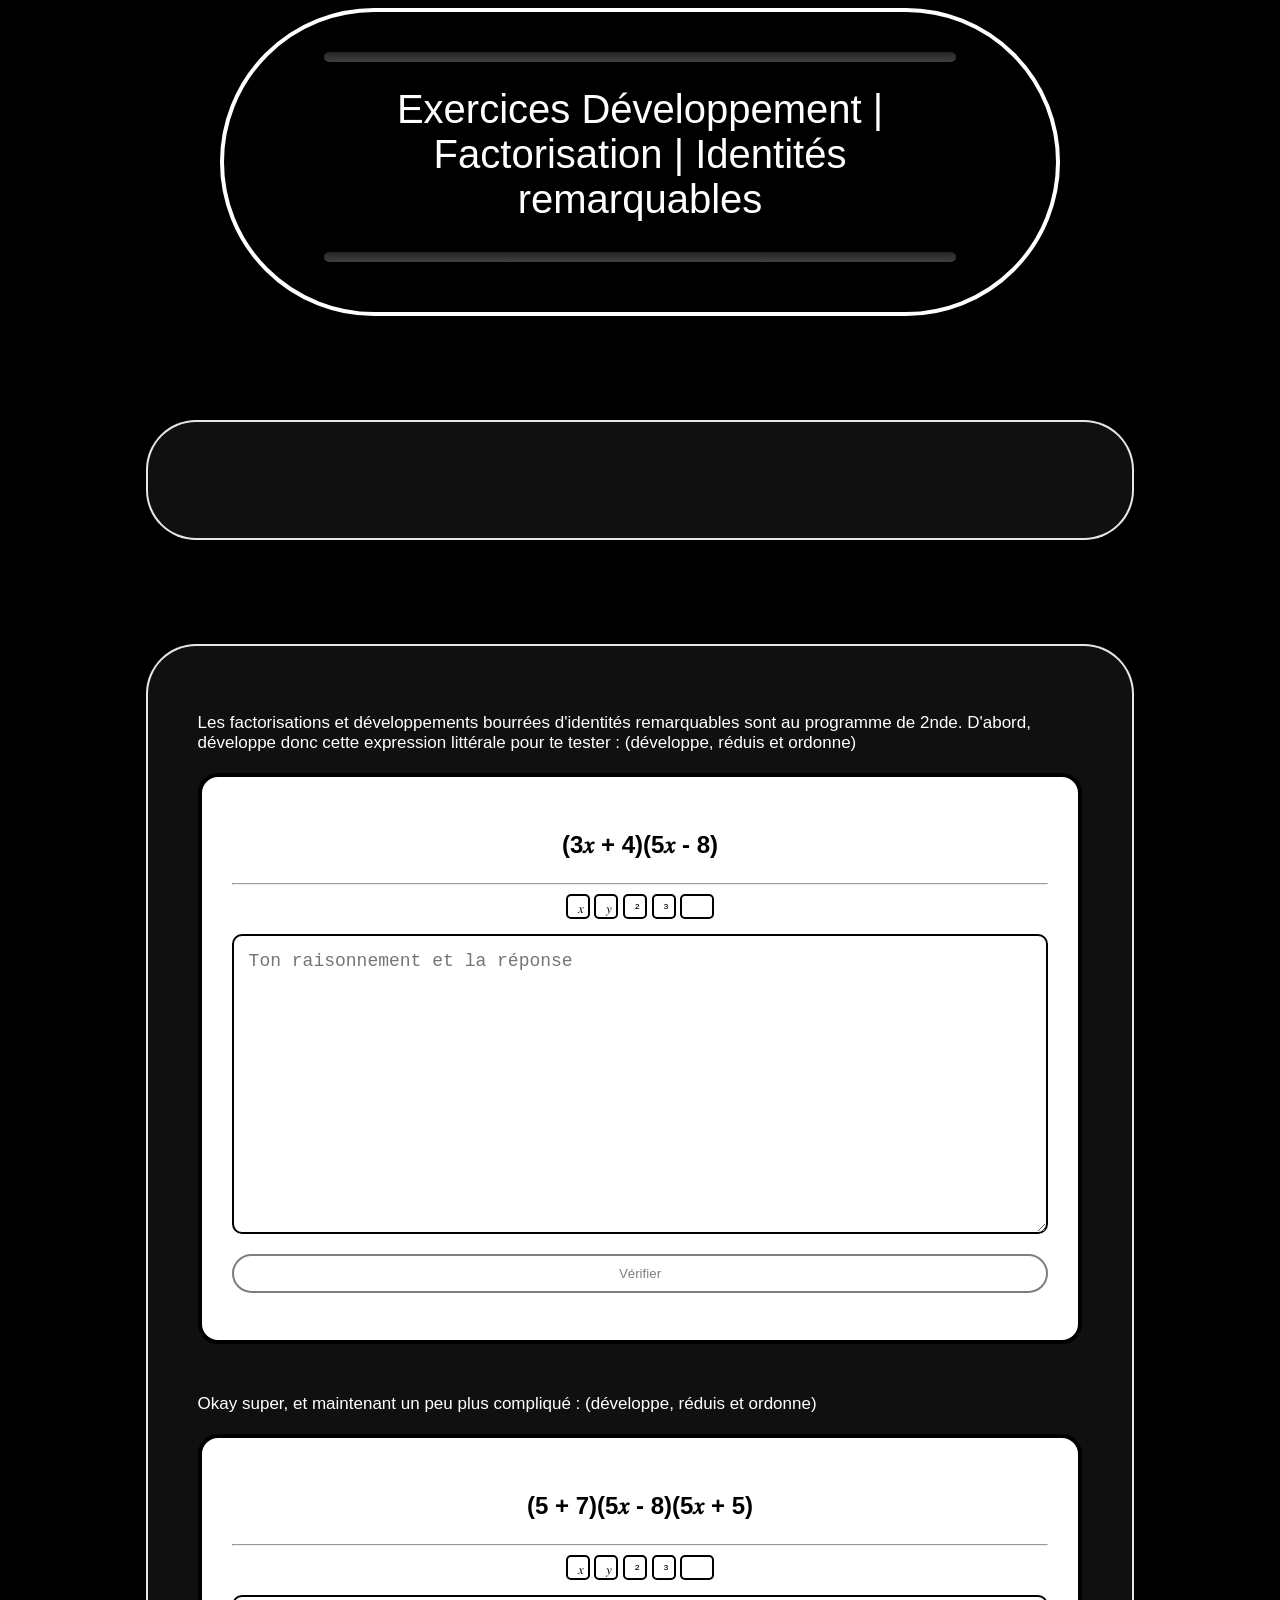
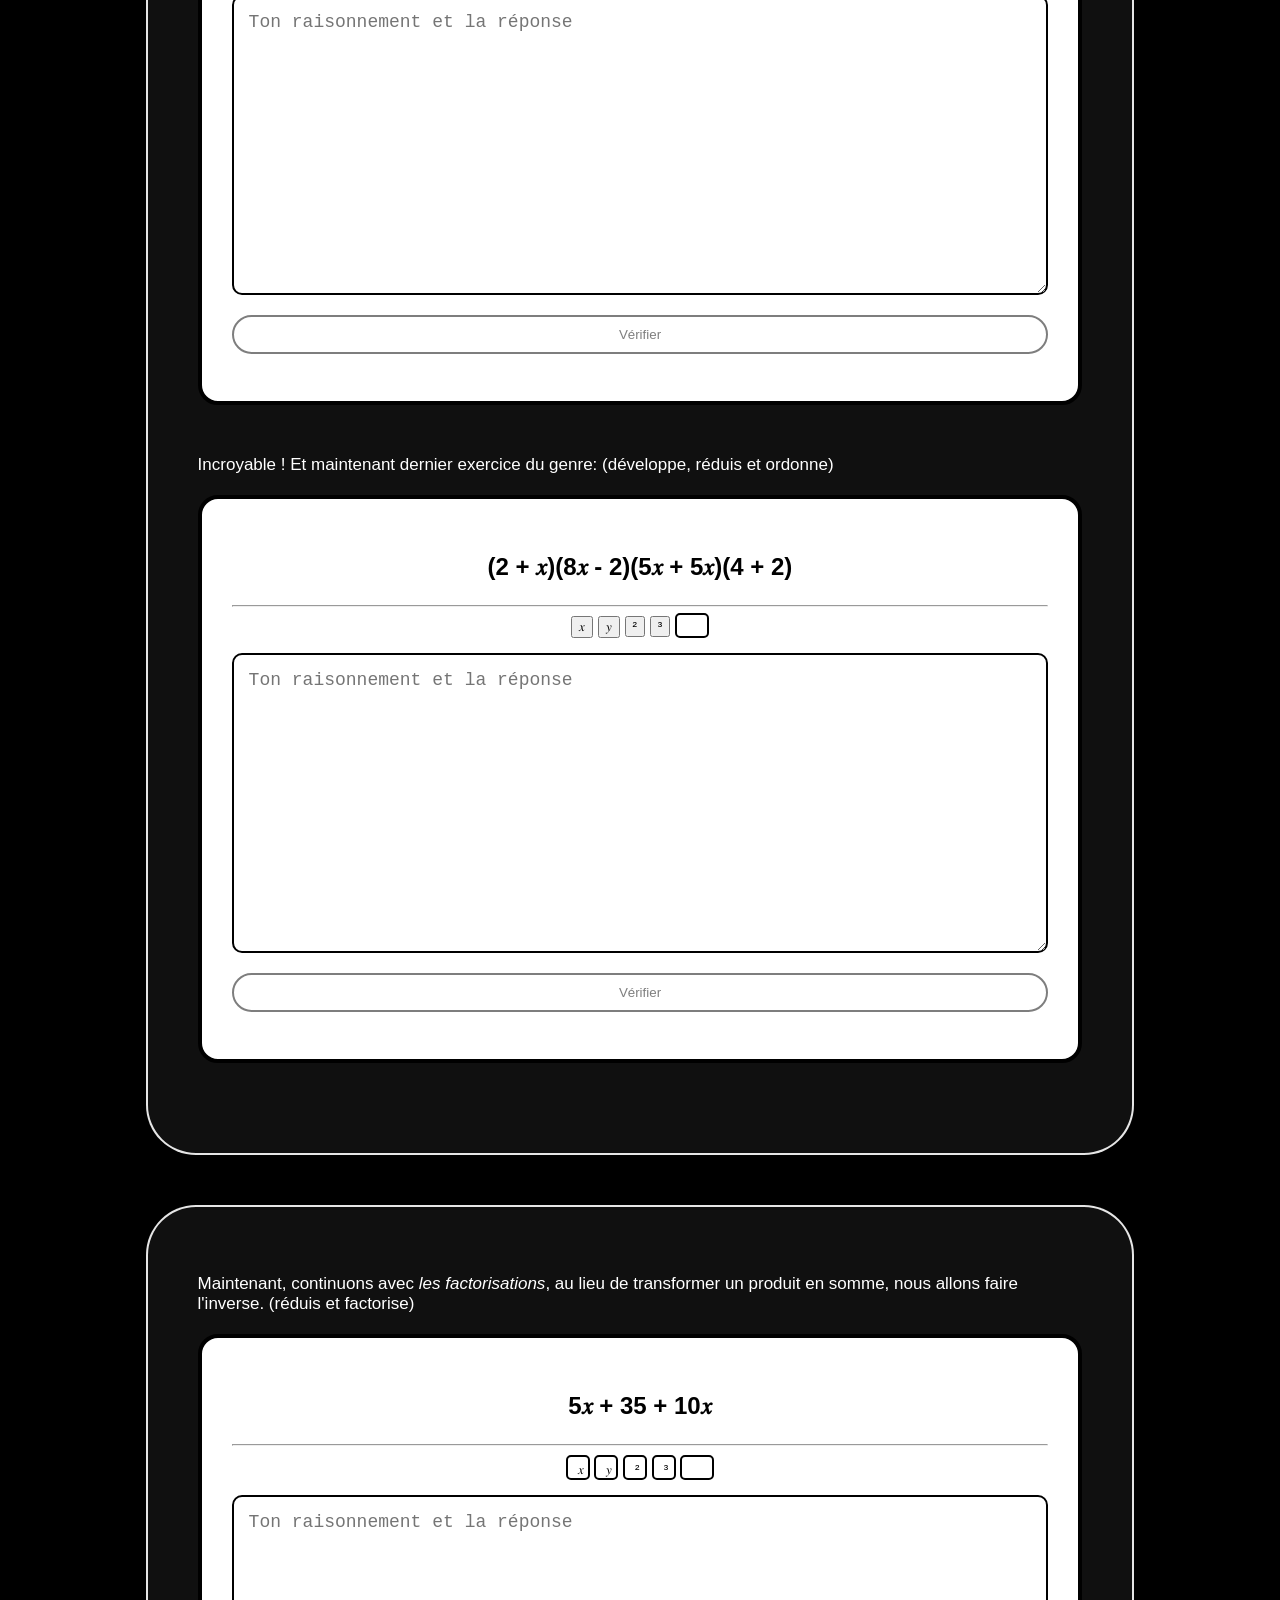
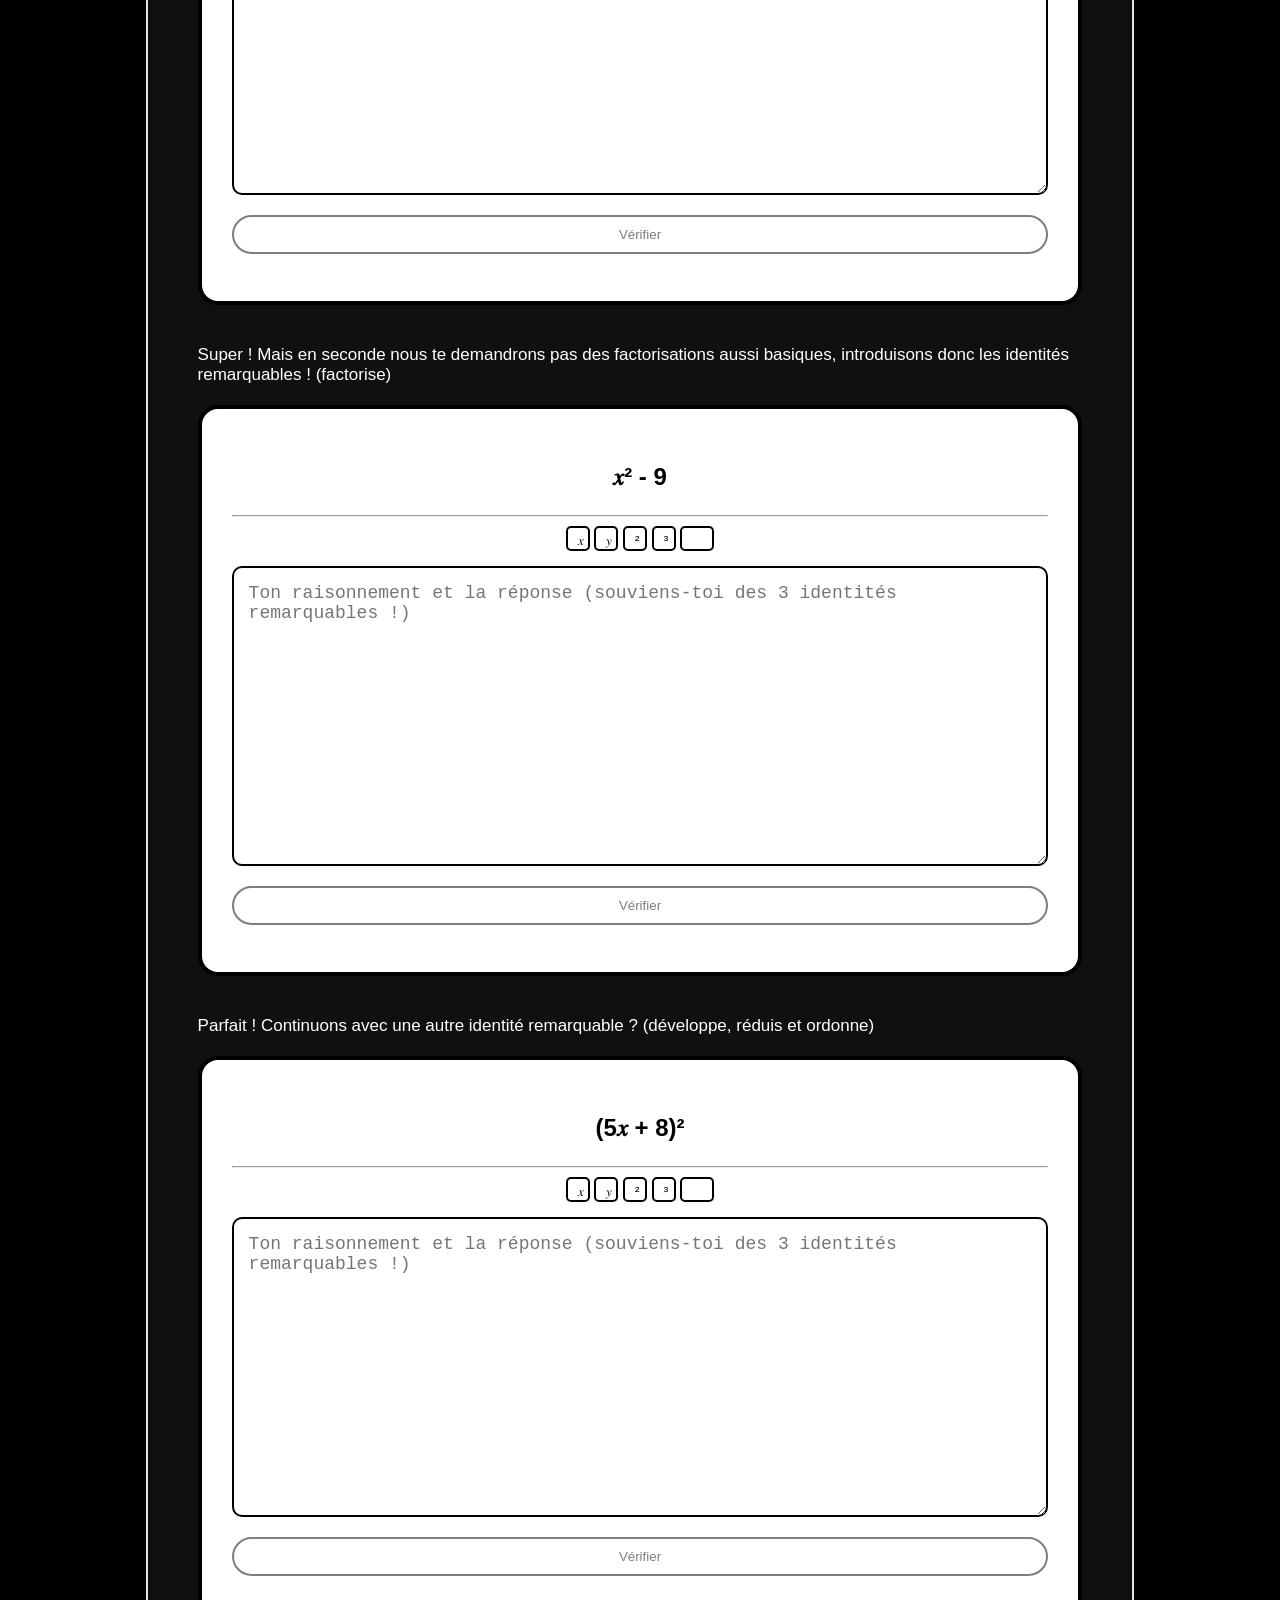
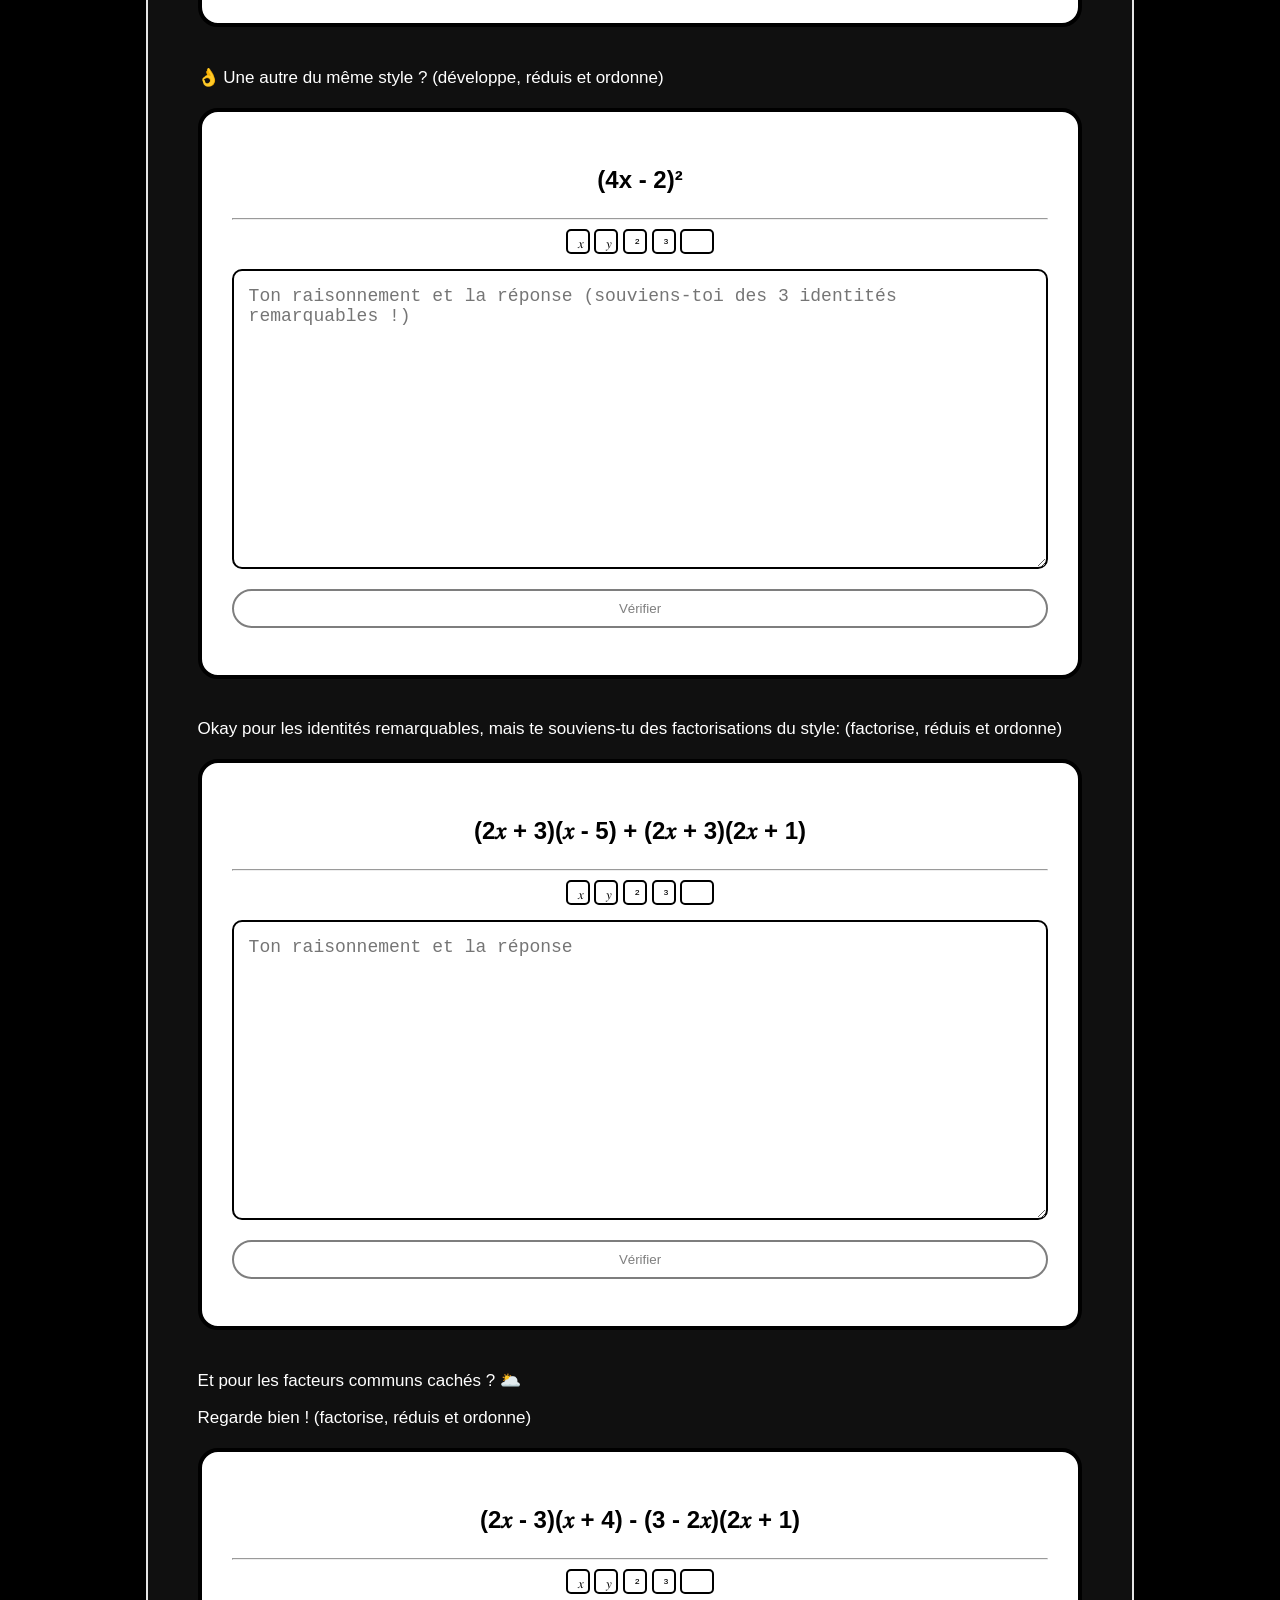
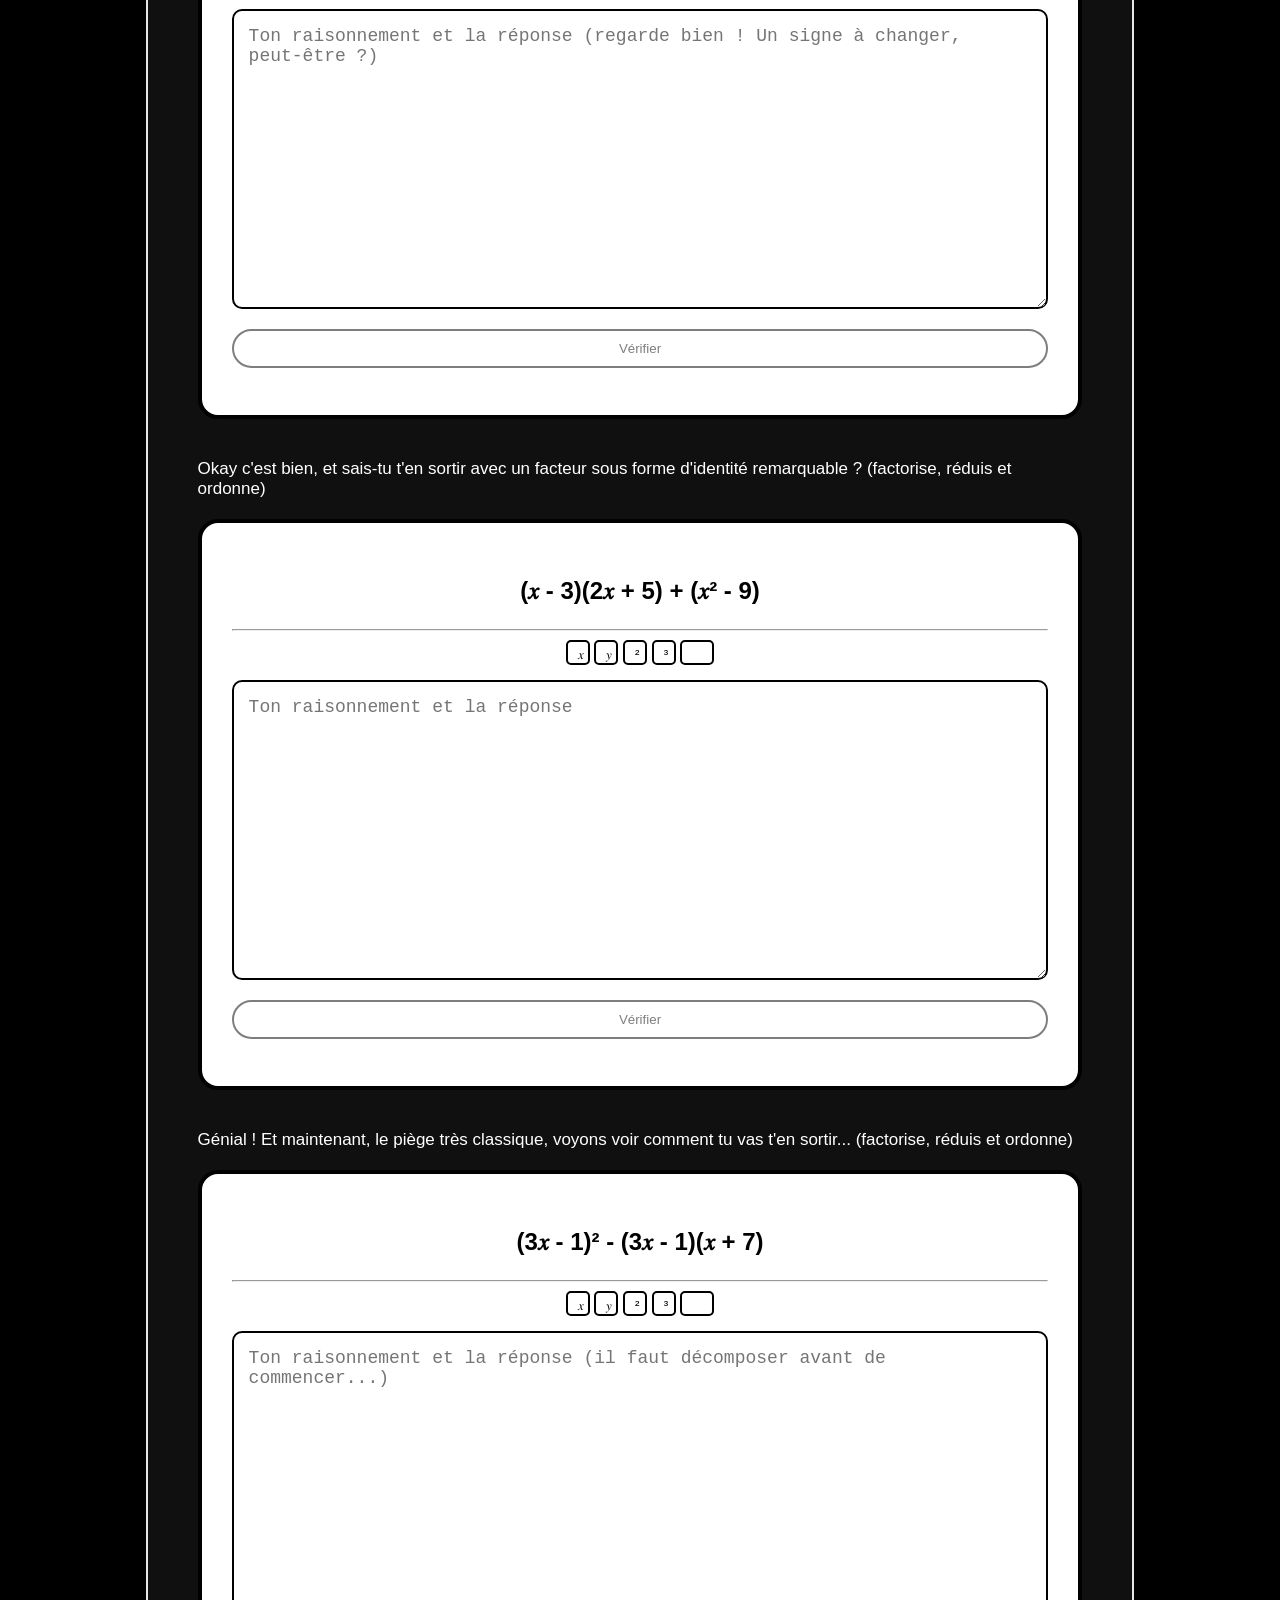
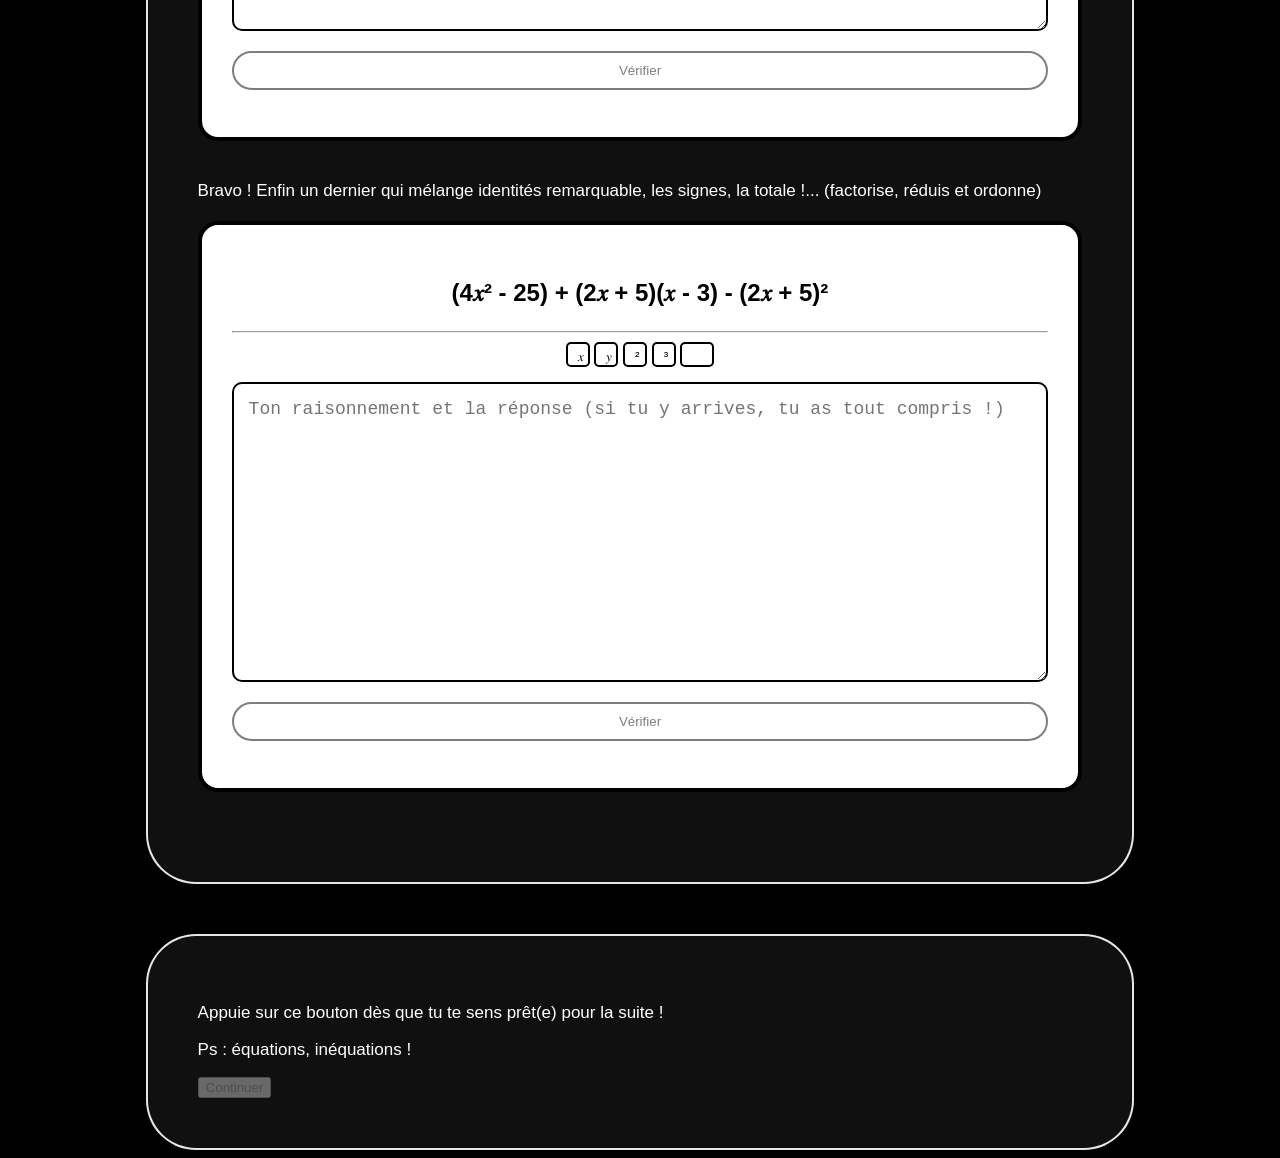
==== commit d90bd99b: "Added equations inequations" ====
--- a/templates/exercice.html
+++ b/templates/exercice.html
@@ -341,6 +341,15 @@
             </div>
         </div>
     </div>
+    <div class="introduction-container">
+        <div class="introduction-text">
+            <p>Appuie sur ce bouton dès que tu te sens prêt(e) pour la suite !</p>
+            <p>Ps : équations, inéquations !</p>
+        </div>
+        <button id="continueBtn" disabled>
+            Continuer
+        </button>
+    </div>
     <script src="../static/script_exercice.js"></script>
 </body>
 </html>
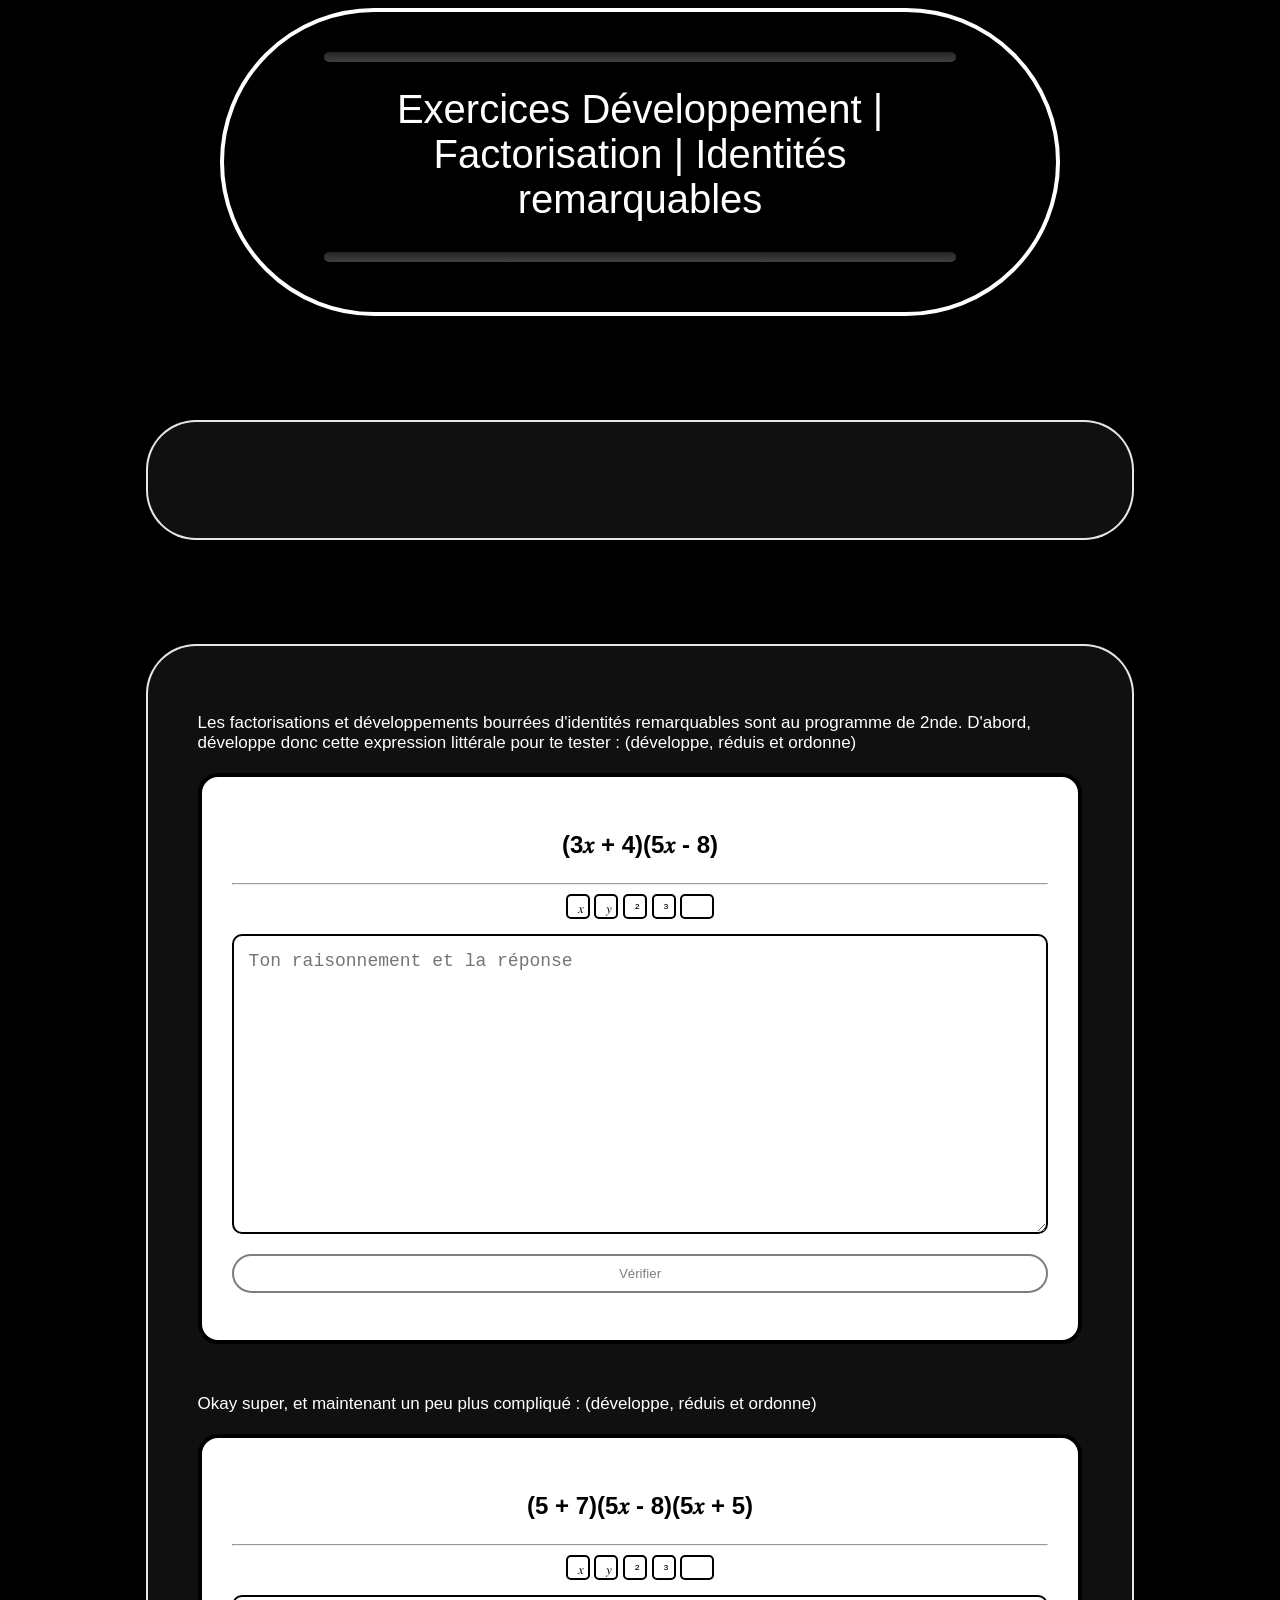
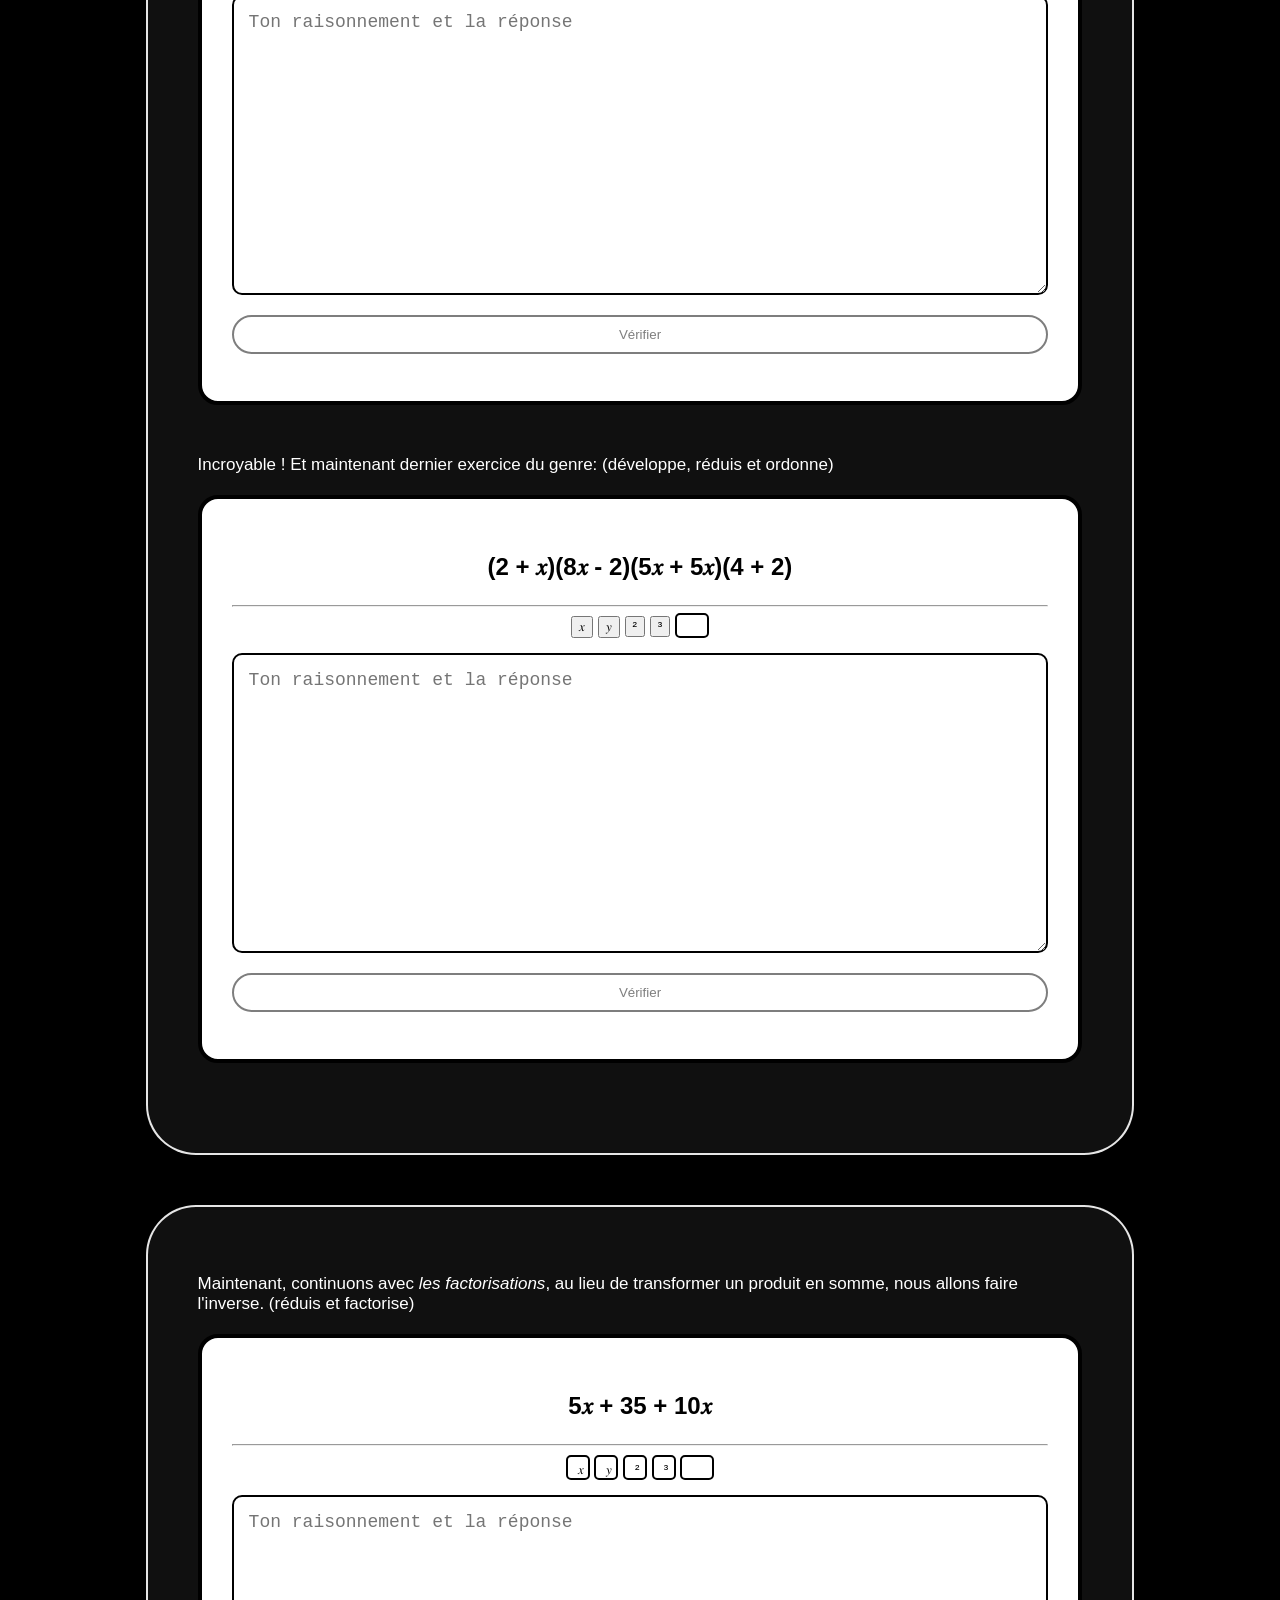
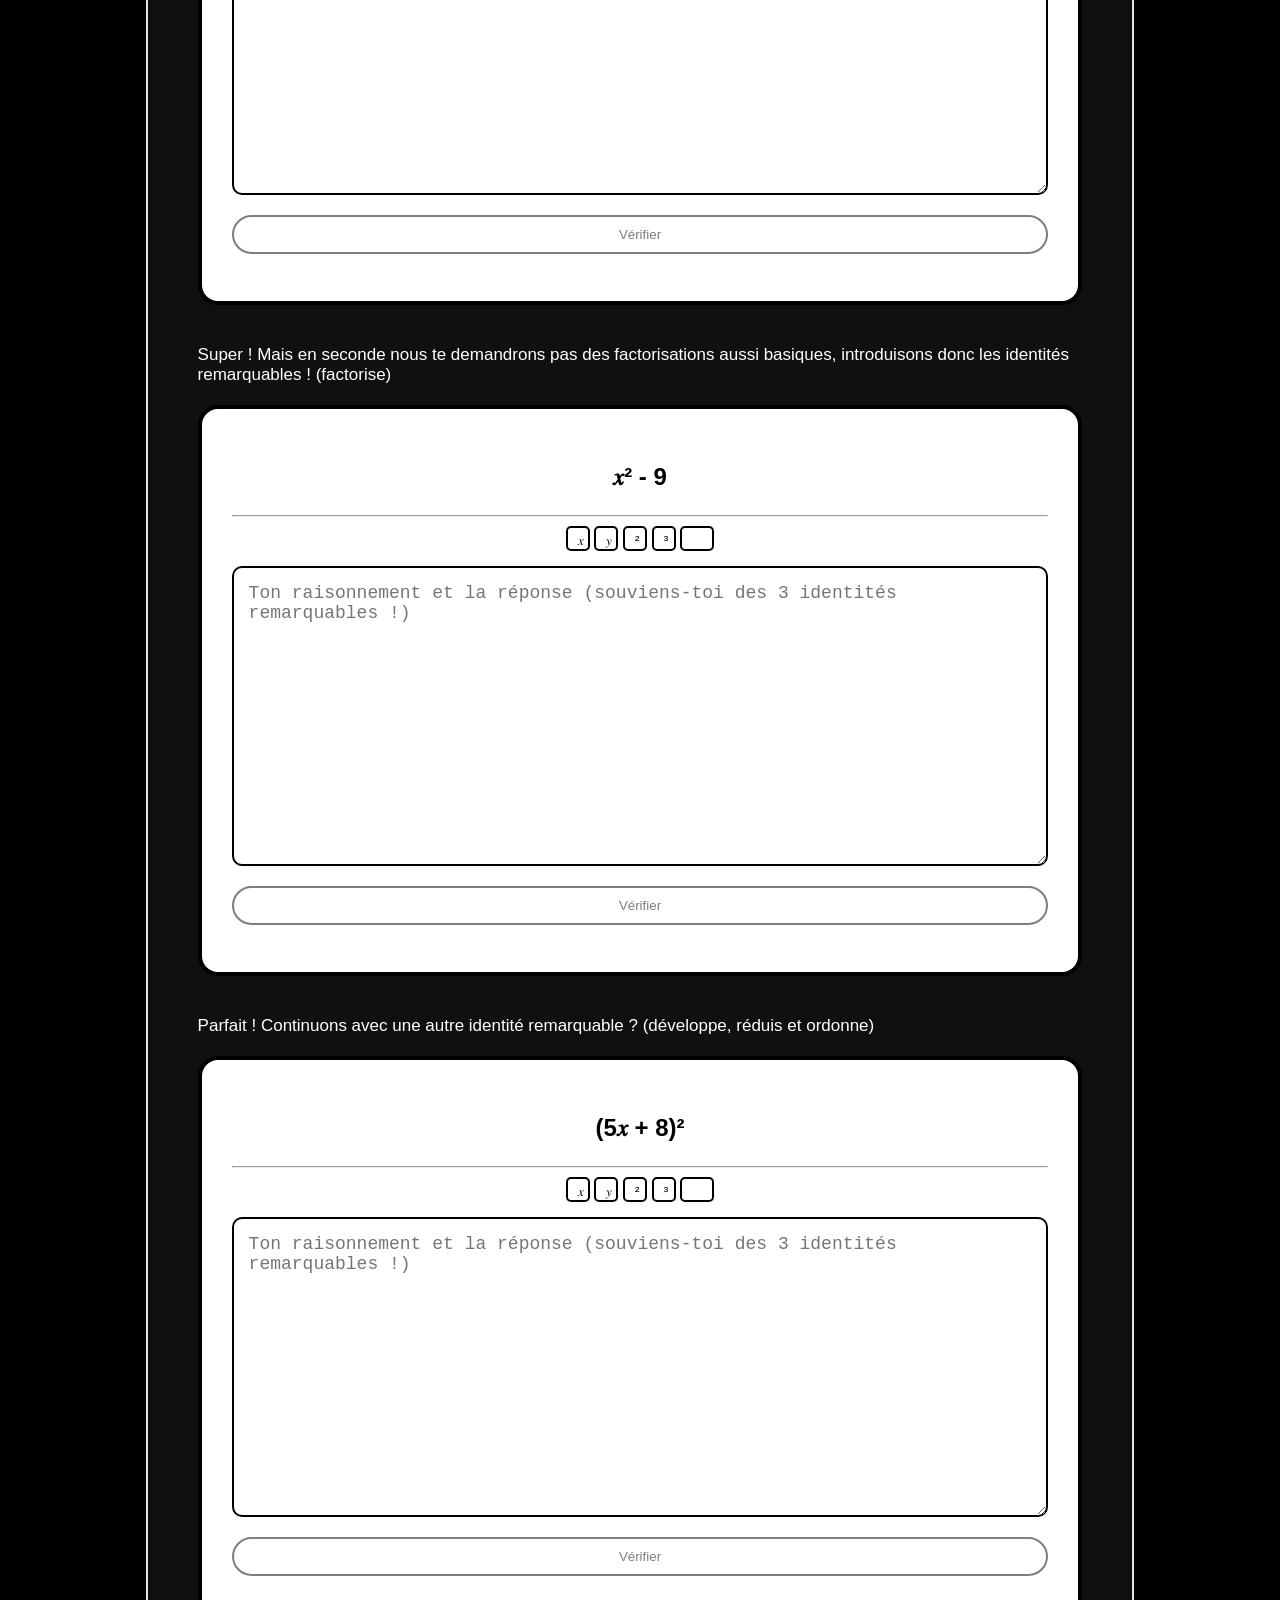
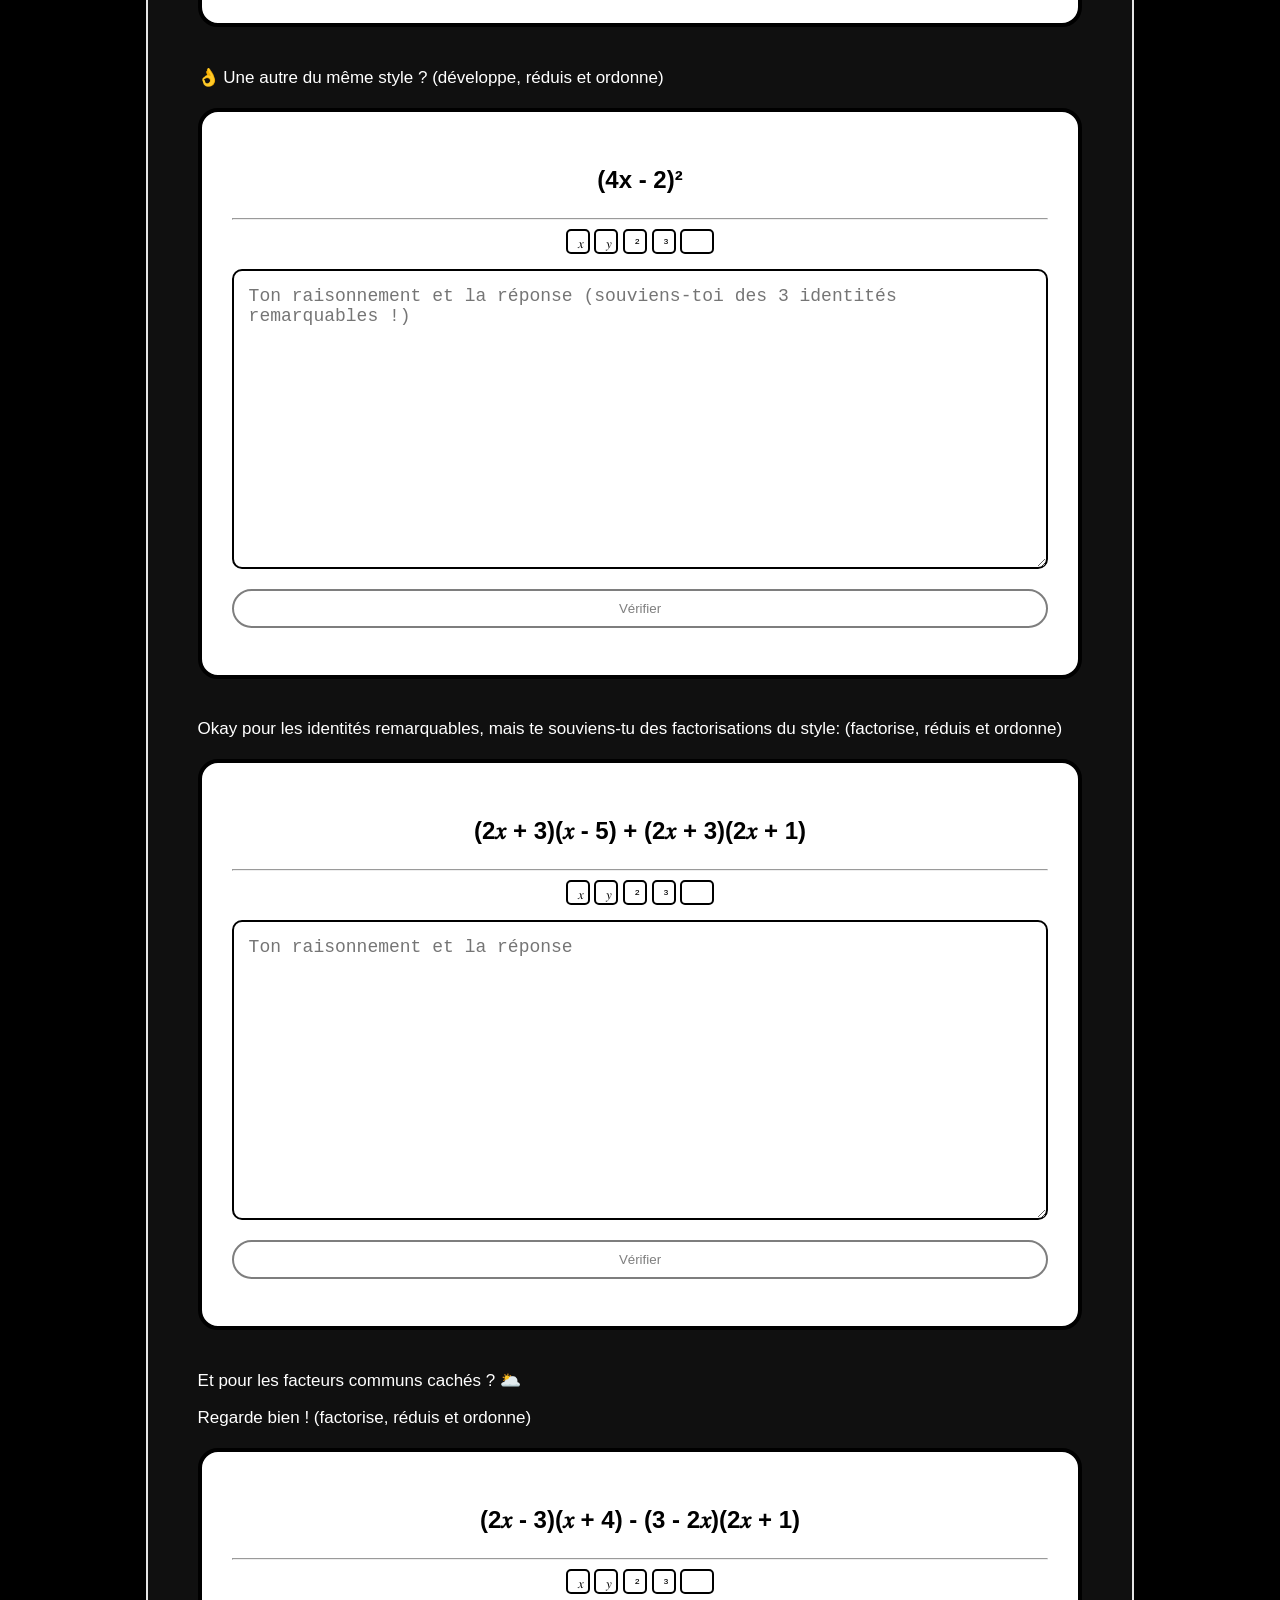
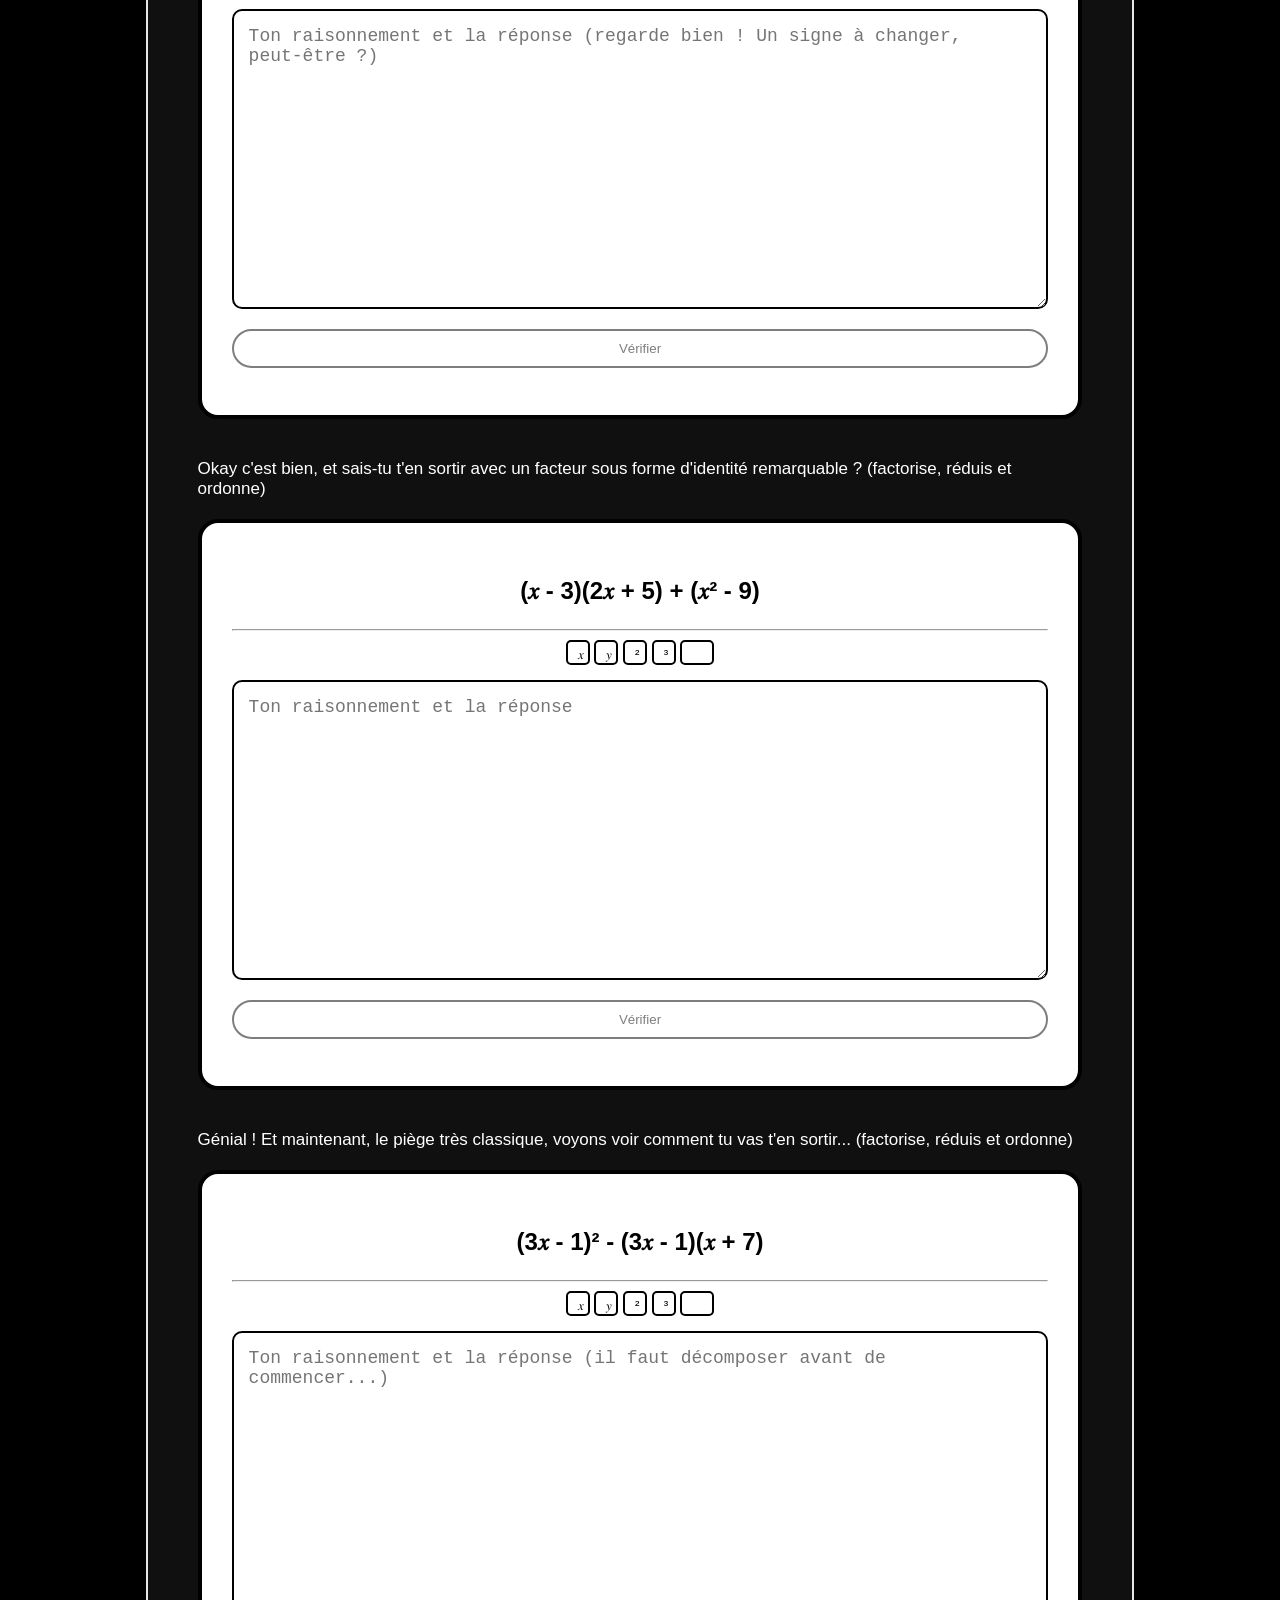
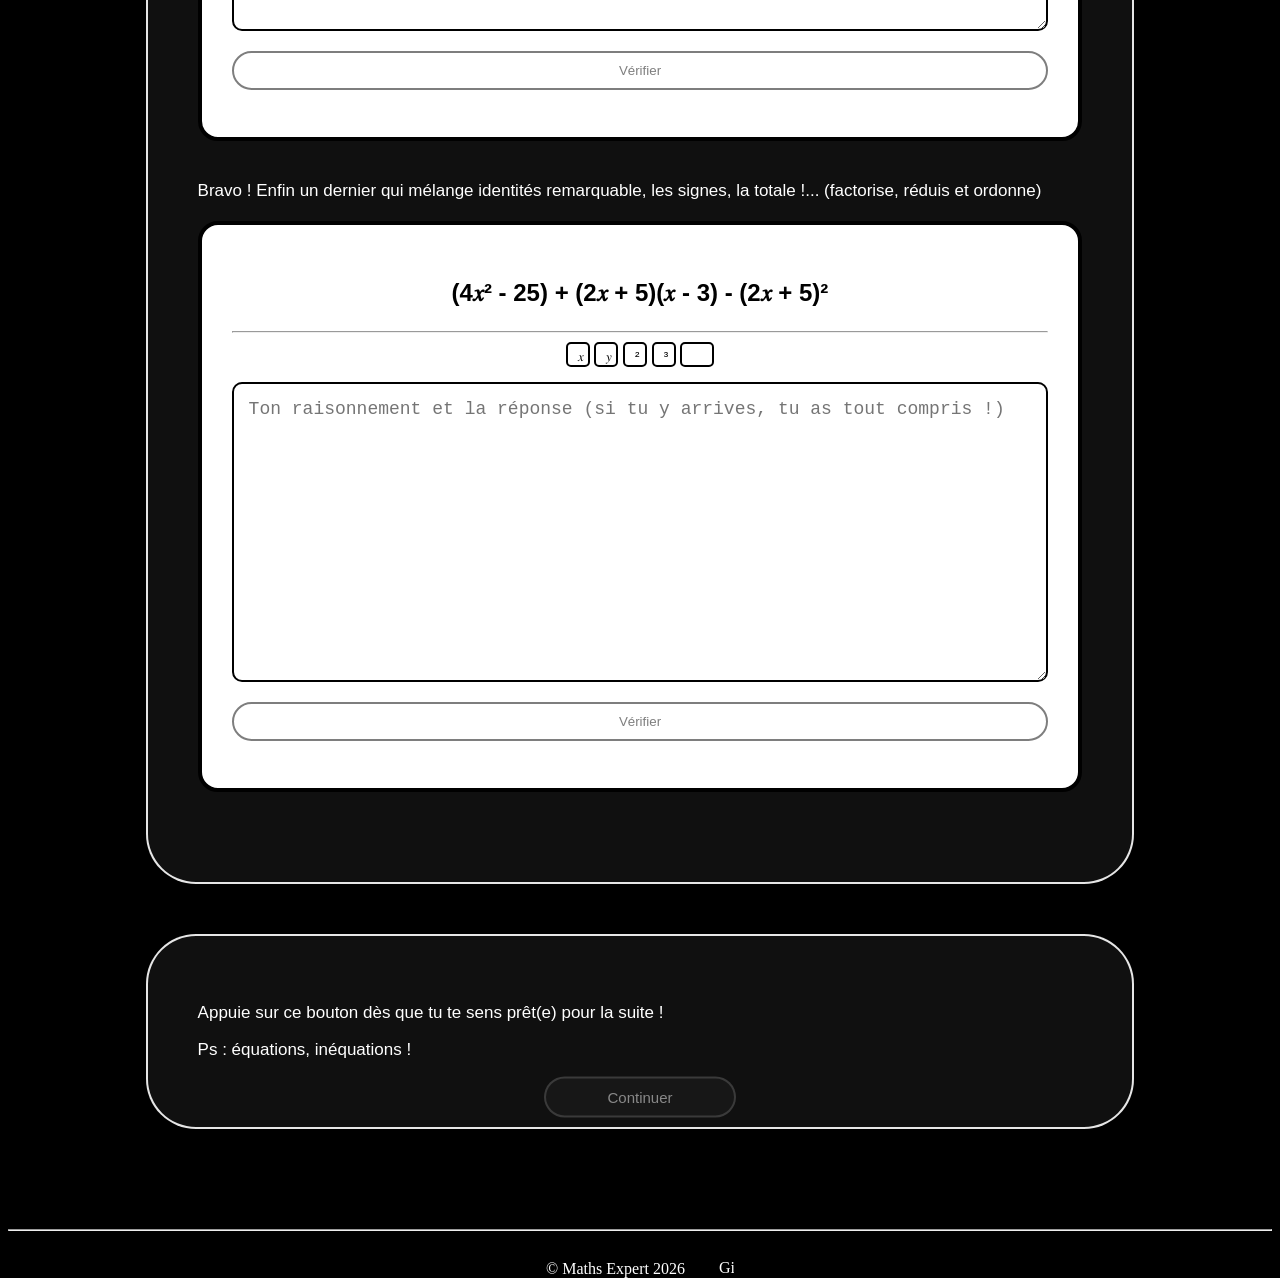
==== commit 18340017: "Added security GET POST python flask and redirects" ====
--- a/templates/exercice.html
+++ b/templates/exercice.html
@@ -341,14 +341,22 @@
             </div>
         </div>
     </div>
-    <div class="introduction-container">
-        <div class="introduction-text">
-            <p>Appuie sur ce bouton dès que tu te sens prêt(e) pour la suite !</p>
-            <p>Ps : équations, inéquations !</p>
-        </div>
-        <button id="continueBtn" disabled>
-            Continuer
-        </button>
+    <form method="POST">
+        <div class="introduction-container">
+            <div class="introduction-text">
+                <p>Appuie sur ce bouton dès que tu te sens prêt(e) pour la suite !</p>
+                <p>Ps : équations, inéquations !</p>
+            </div>
+            <button id="continueBtn" name="action" value="continueBtn" disabled>
+                Continuer
+            </button>
+        </div>
+    </form>
+    <hr id="hr-footer">
+    <div id="footer">
+        <footer>
+            © Maths Expert 2026 <img id="github-logo" title="Github repository" src="https://uxwing.com/wp-content/themes/uxwing/download/brands-and-social-media/github-white-icon.png">
+        </footer>
     </div>
     <script src="../static/script_exercice.js"></script>
 </body>
--- a/static/style_exercice.css
+++ b/static/style_exercice.css
@@ -131,6 +131,7 @@
 }
 
 .unityBtn, .unityBtn2, .unityBtn4, .unityBtn5, .unityBtn6, .unityBtn7, .unityBtn8, .unityBtn9, .unityBtn10, .unityBtn11, .unityBtn12 {
+    display: inline-flex;
     align-content: center;
     width: 20px;
     height: 25px;
@@ -191,3 +192,56 @@
     border-radius: 5px;
     max-width: 25px;
 }
+
+#continueBtn {
+    border-style: solid;
+    border-radius: 40px;
+    border-color: rgb(255, 255, 255);
+    color: white;
+    background-color: #ffffff10;
+    padding: 10px;
+    position: absolute;
+    left: 50%;
+    width: 15%;
+    margin-top: 20px;
+    transform: translateX(-50%) translateY(-50%);
+    font-size: 15px;
+    transition: 0.2s;
+    cursor: pointer;
+    user-select: none;
+}
+
+#continueBtn:not(:disabled):hover {
+    background-color: #ffffff00;
+    transform: translateX(-50%) translateY(-50%) scale(1.05);
+}
+
+#continueBtn:disabled {
+    opacity: 0.5;
+    cursor: not-allowed;
+    border-color: #ffffff50;
+}
+
+#footer {
+    margin-top: 20px;
+    position: absolute;
+    left: 50%;
+    transform: translateX(-50%);
+}
+
+#hr-footer {
+    margin-top: 100px;
+}
+
+#github-logo {
+    width: 15px;
+    height: 15px;
+    margin-left: 30px;
+    transition: 0.2s ease;
+    cursor: pointer;
+    user-select: none;
+}
+
+#github-logo:hover {
+    transform: scale(1.15)
+}
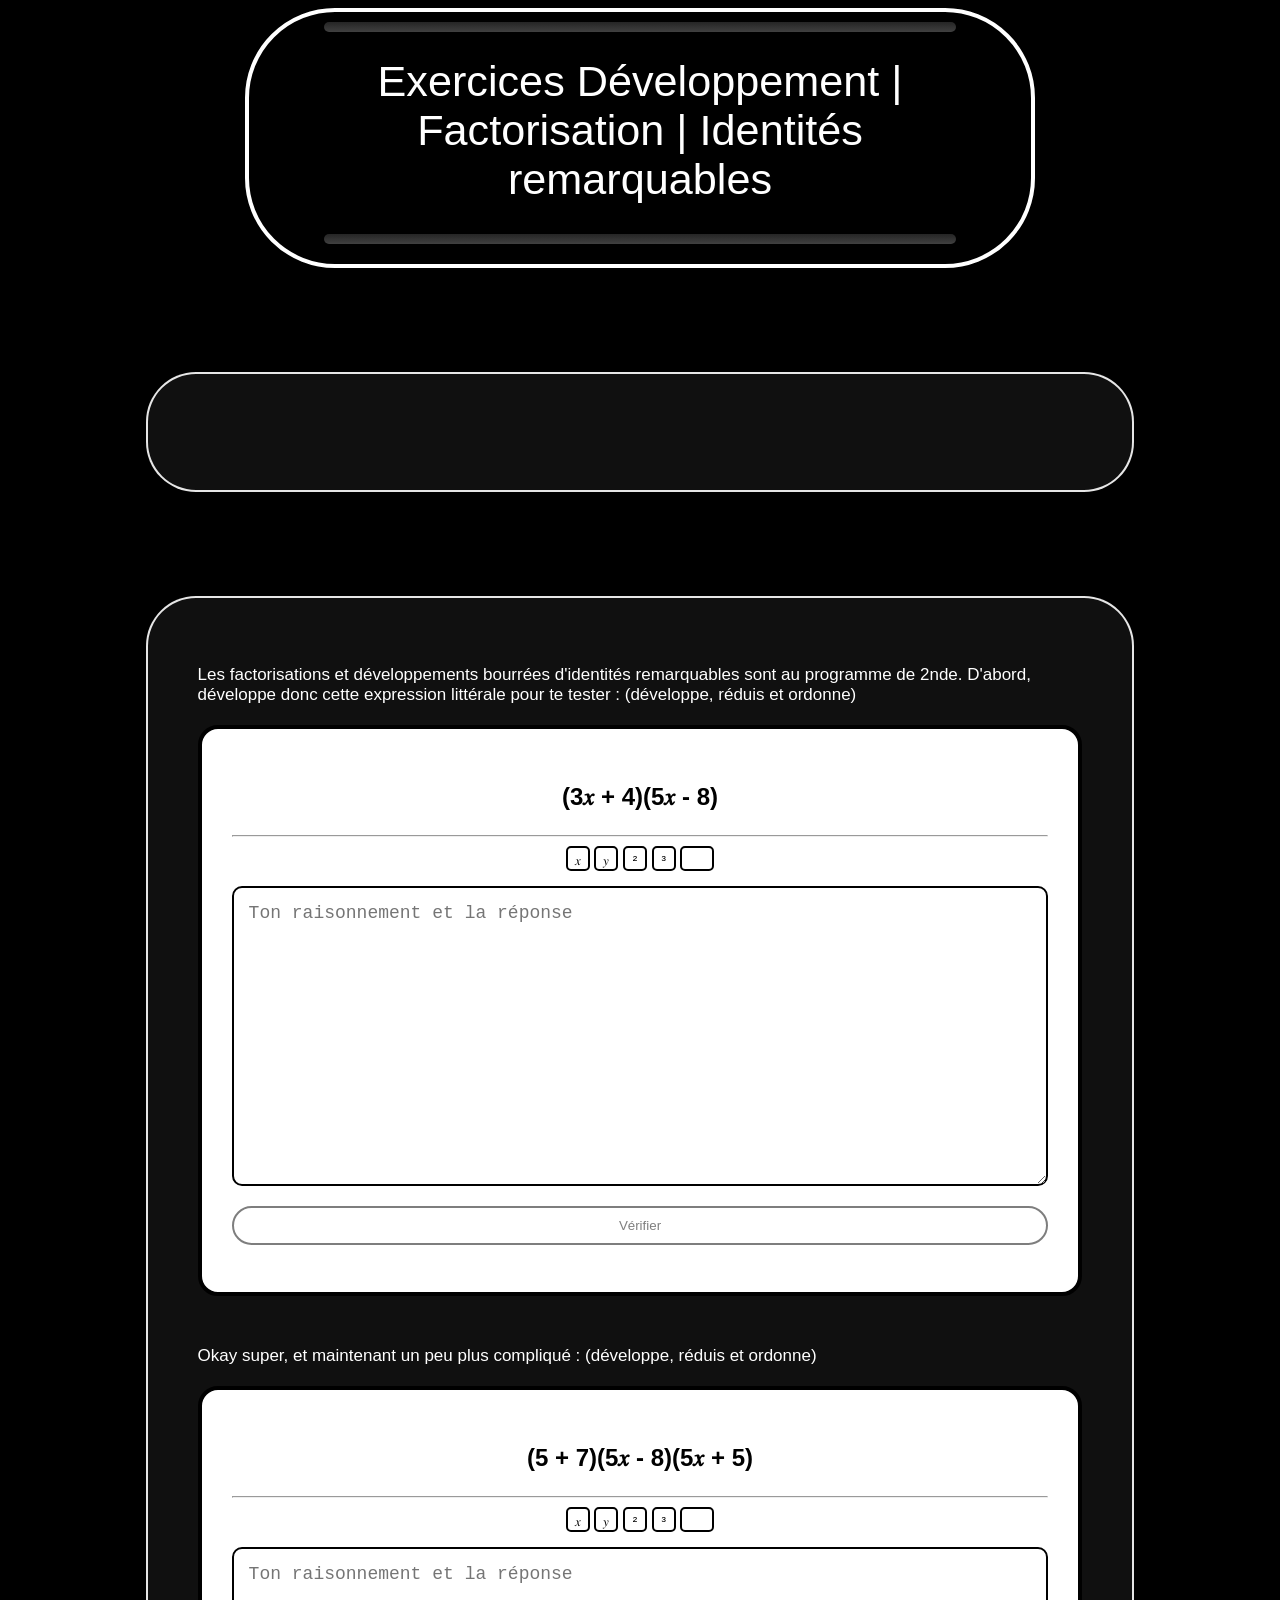
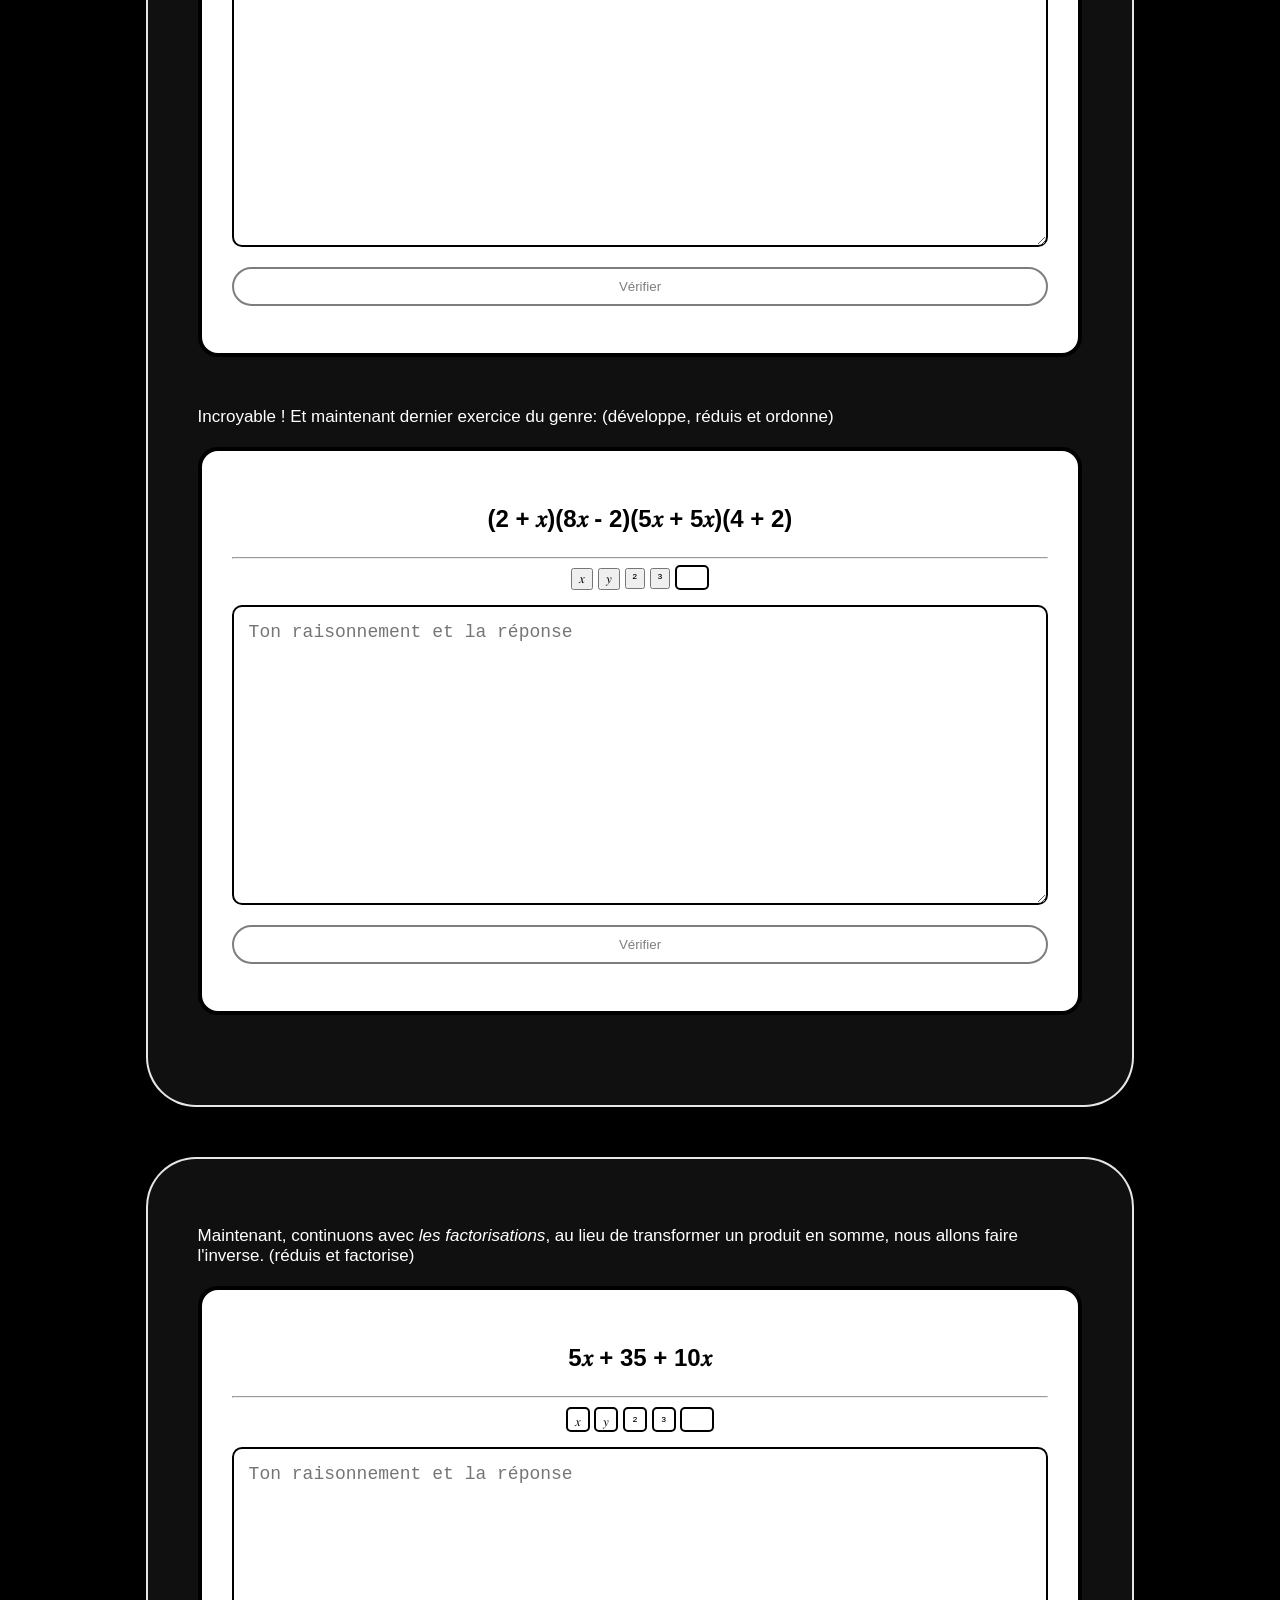
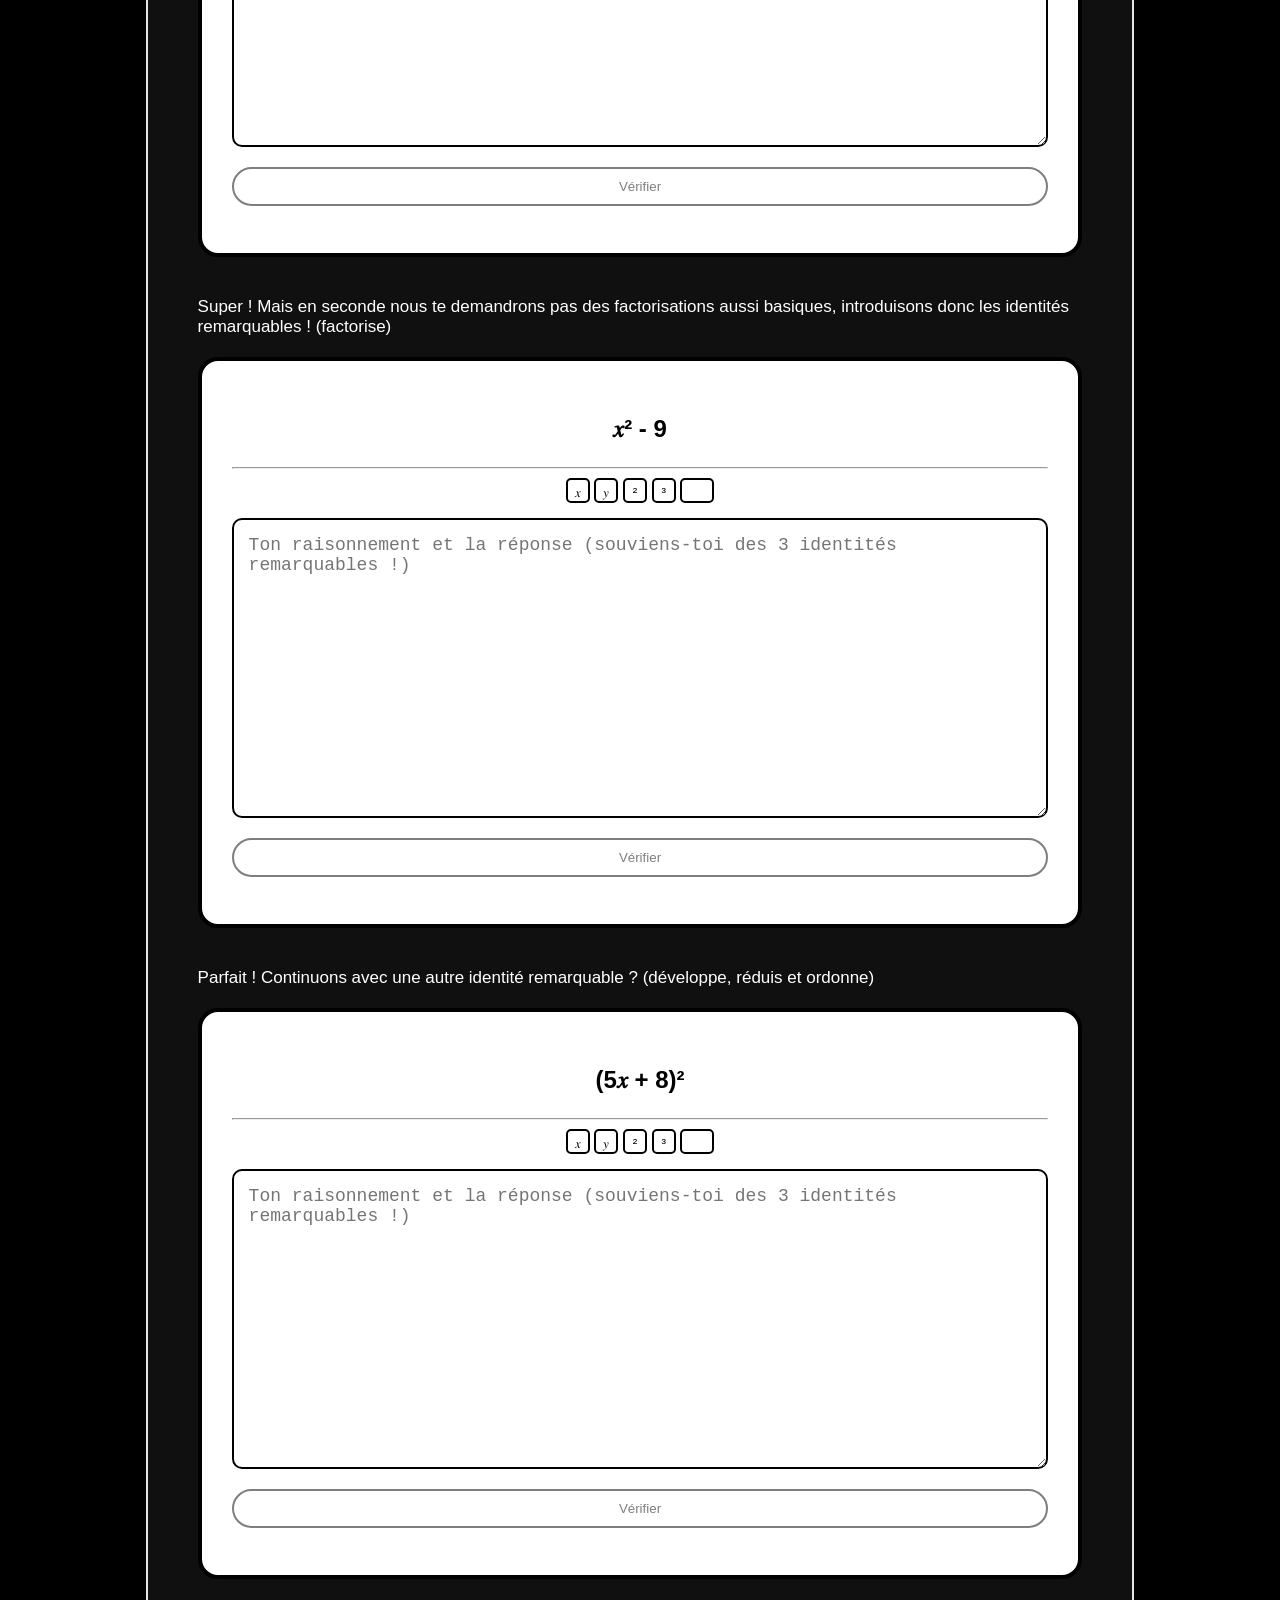
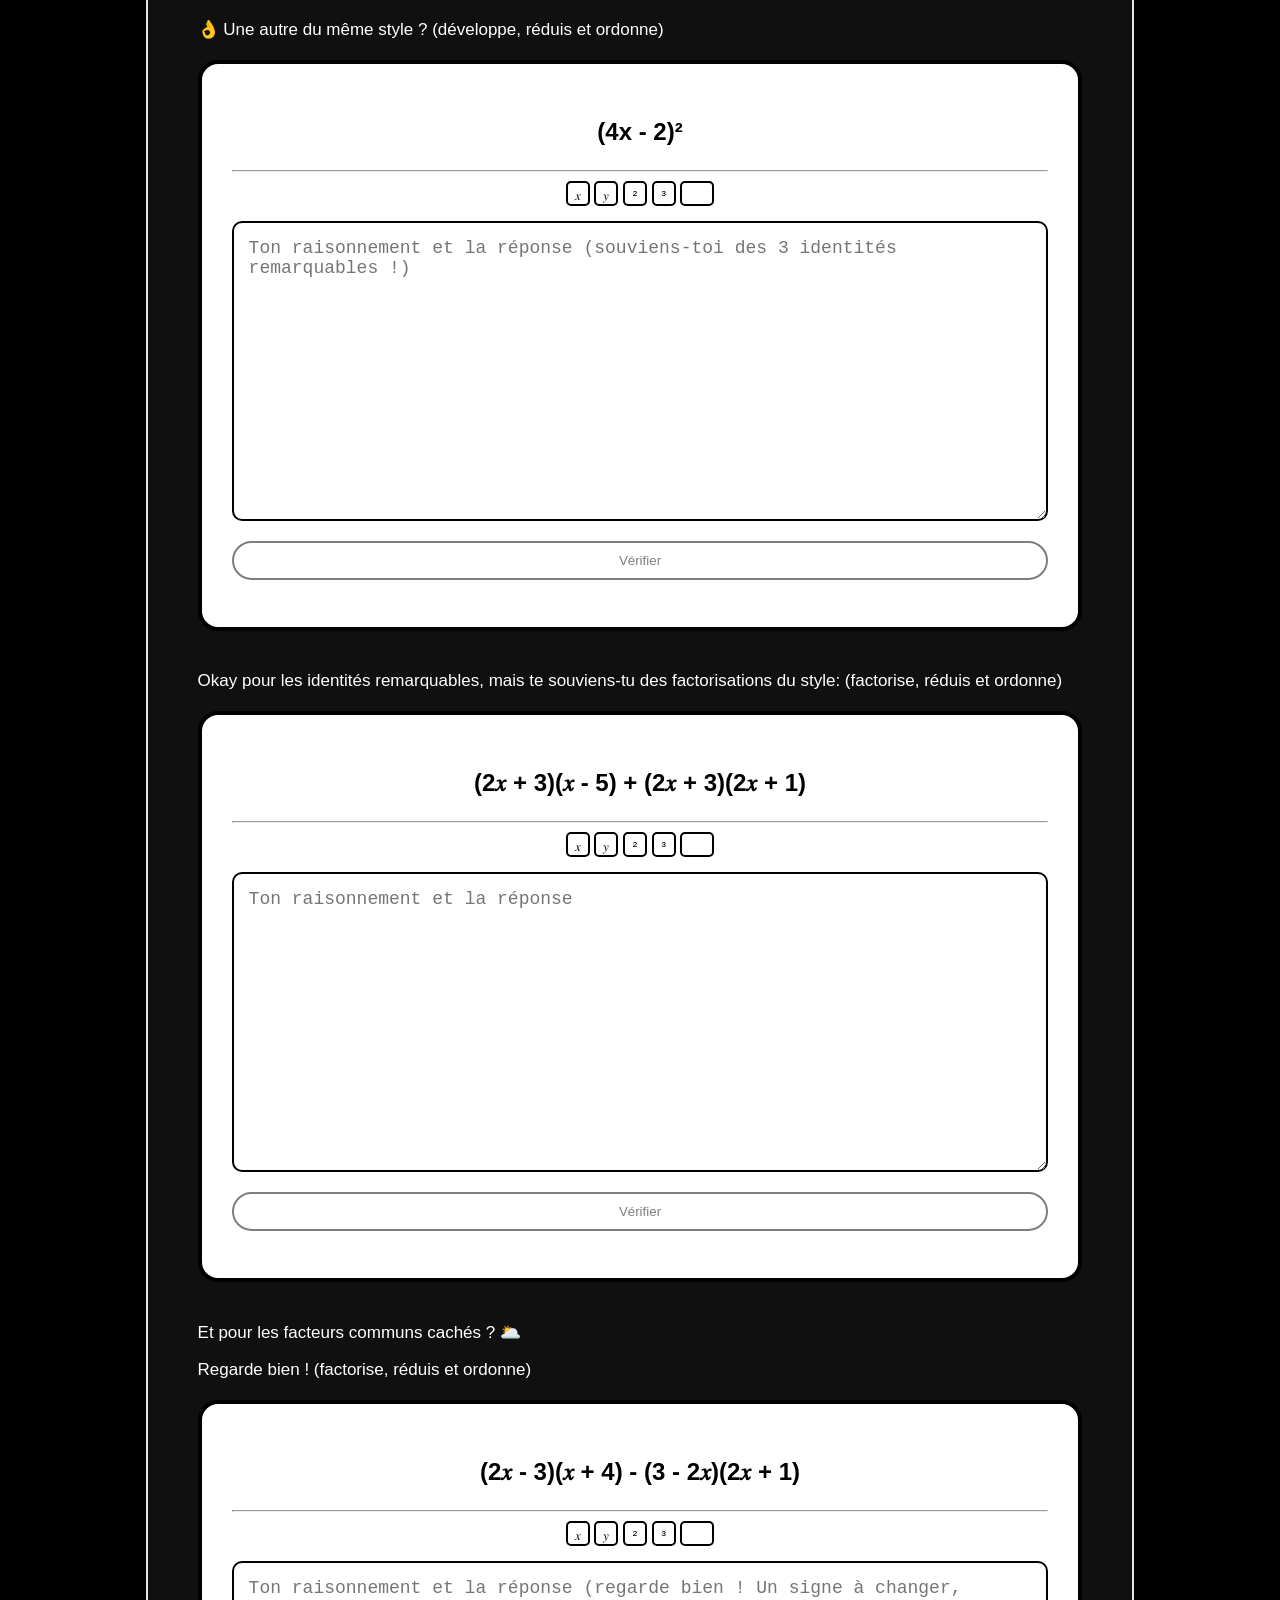
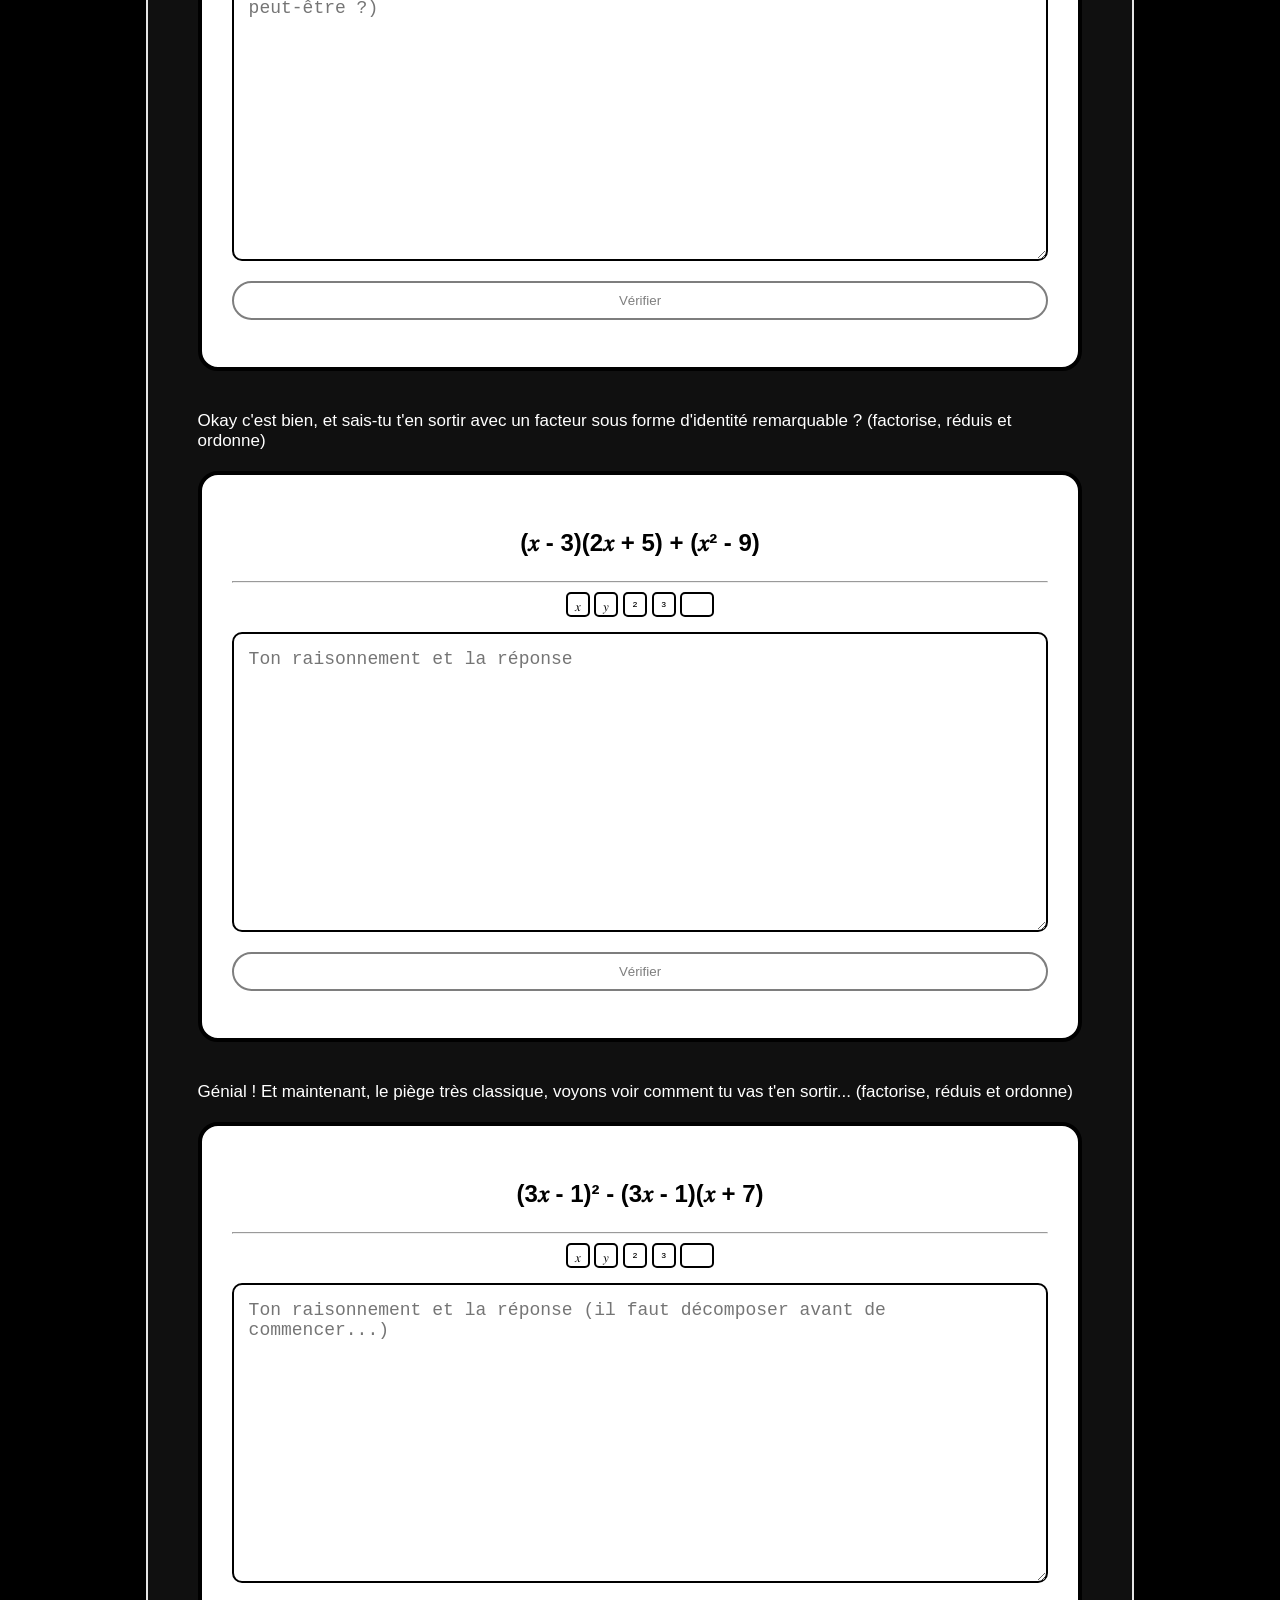
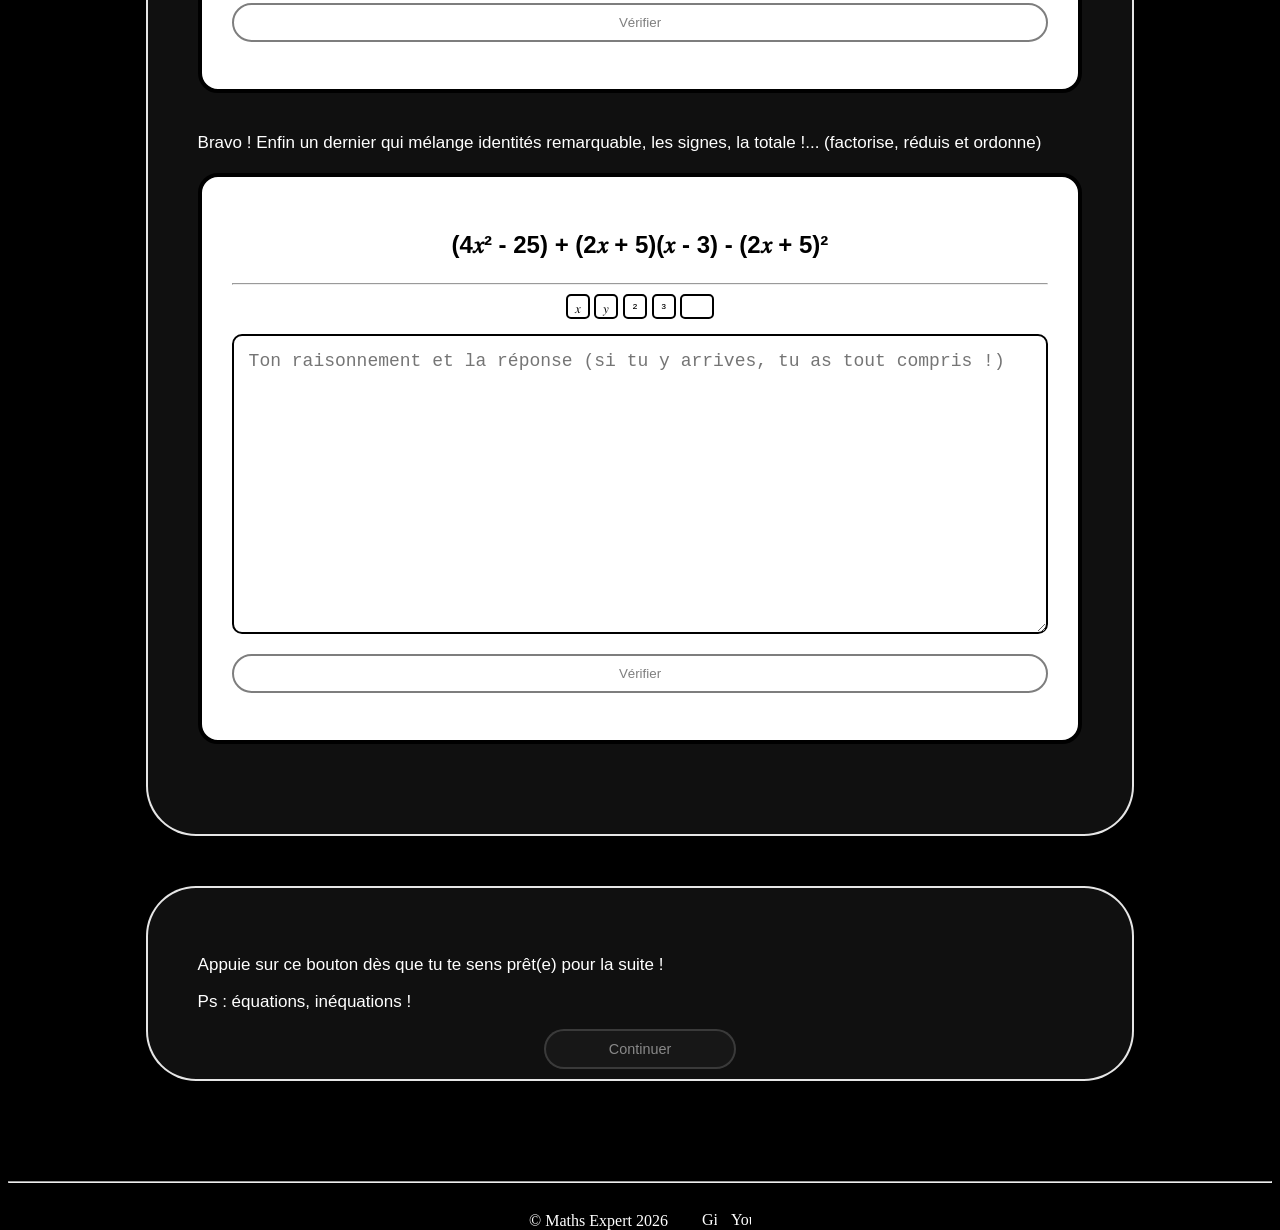
==== commit 61c9c2b8: "Fixed Footer for every file" ====
--- a/templates/exercice.html
+++ b/templates/exercice.html
@@ -355,7 +355,9 @@
     <hr id="hr-footer">
     <div id="footer">
         <footer>
-            © Maths Expert 2026 <img id="github-logo" title="Github repository" src="https://uxwing.com/wp-content/themes/uxwing/download/brands-and-social-media/github-white-icon.png">
+            © Maths Expert 2026 
+            <img id="github-logo" title="Github repository" src="https://uxwing.com/wp-content/themes/uxwing/download/brands-and-social-media/github-white-icon.png">
+            <img id="youtube-logo" title="Youtube channel" src="https://upload.wikimedia.org/wikipedia/commons/e/ef/Youtube_logo.png">
         </footer>
     </div>
     <script src="../static/script_exercice.js"></script>
--- a/static/style_exercice.css
+++ b/static/style_exercice.css
@@ -34,16 +34,15 @@
 
 .welcome {
     text-align: center;
-    padding-left: 100px;
-    padding-right: 100px;
-    padding-top: 70px;
-    padding-bottom: 50px;
-
+    padding-left: 75px;
+    padding-right: 75px;
+    padding-top: 40px;
+    padding-bottom: 20px;
     width: 50%;
     margin-left: auto;
     margin-right: auto;
     background-color: rgba(0, 0, 0, 0.831);
-    border-radius: 999px;
+    border-radius: 10vh;
     color: white;
     border: 4px solid white;
 }
@@ -65,7 +64,7 @@
 
 .title {
     margin-top: 25px;
-    font-size: 40px;
+    font-size: 270%;
     font-family:Arial, Helvetica, sans-serif;
 }
 
@@ -132,6 +131,7 @@
 
 .unityBtn, .unityBtn2, .unityBtn4, .unityBtn5, .unityBtn6, .unityBtn7, .unityBtn8, .unityBtn9, .unityBtn10, .unityBtn11, .unityBtn12 {
     display: inline-flex;
+    justify-content: center;
     align-content: center;
     width: 20px;
     height: 25px;
@@ -203,9 +203,11 @@
     position: absolute;
     left: 50%;
     width: 15%;
+    min-width: 90px;
     margin-top: 20px;
     transform: translateX(-50%) translateY(-50%);
-    font-size: 15px;
+    font-size: 90%;
+    text-align: center;
     transition: 0.2s;
     cursor: pointer;
     user-select: none;
@@ -229,6 +231,7 @@
     transform: translateX(-50%);
 }
 
+
 #hr-footer {
     margin-top: 100px;
 }
@@ -244,4 +247,17 @@
 
 #github-logo:hover {
     transform: scale(1.15)
+}
+
+#youtube-logo {
+    height: 15px;
+    width: 20px;
+    margin-left: 10px;
+    transition: 0.2s ease;
+    cursor: pointer;
+    user-select: none;
+}
+
+#youtube-logo:hover {
+    transform: scale(1.15)
 }
